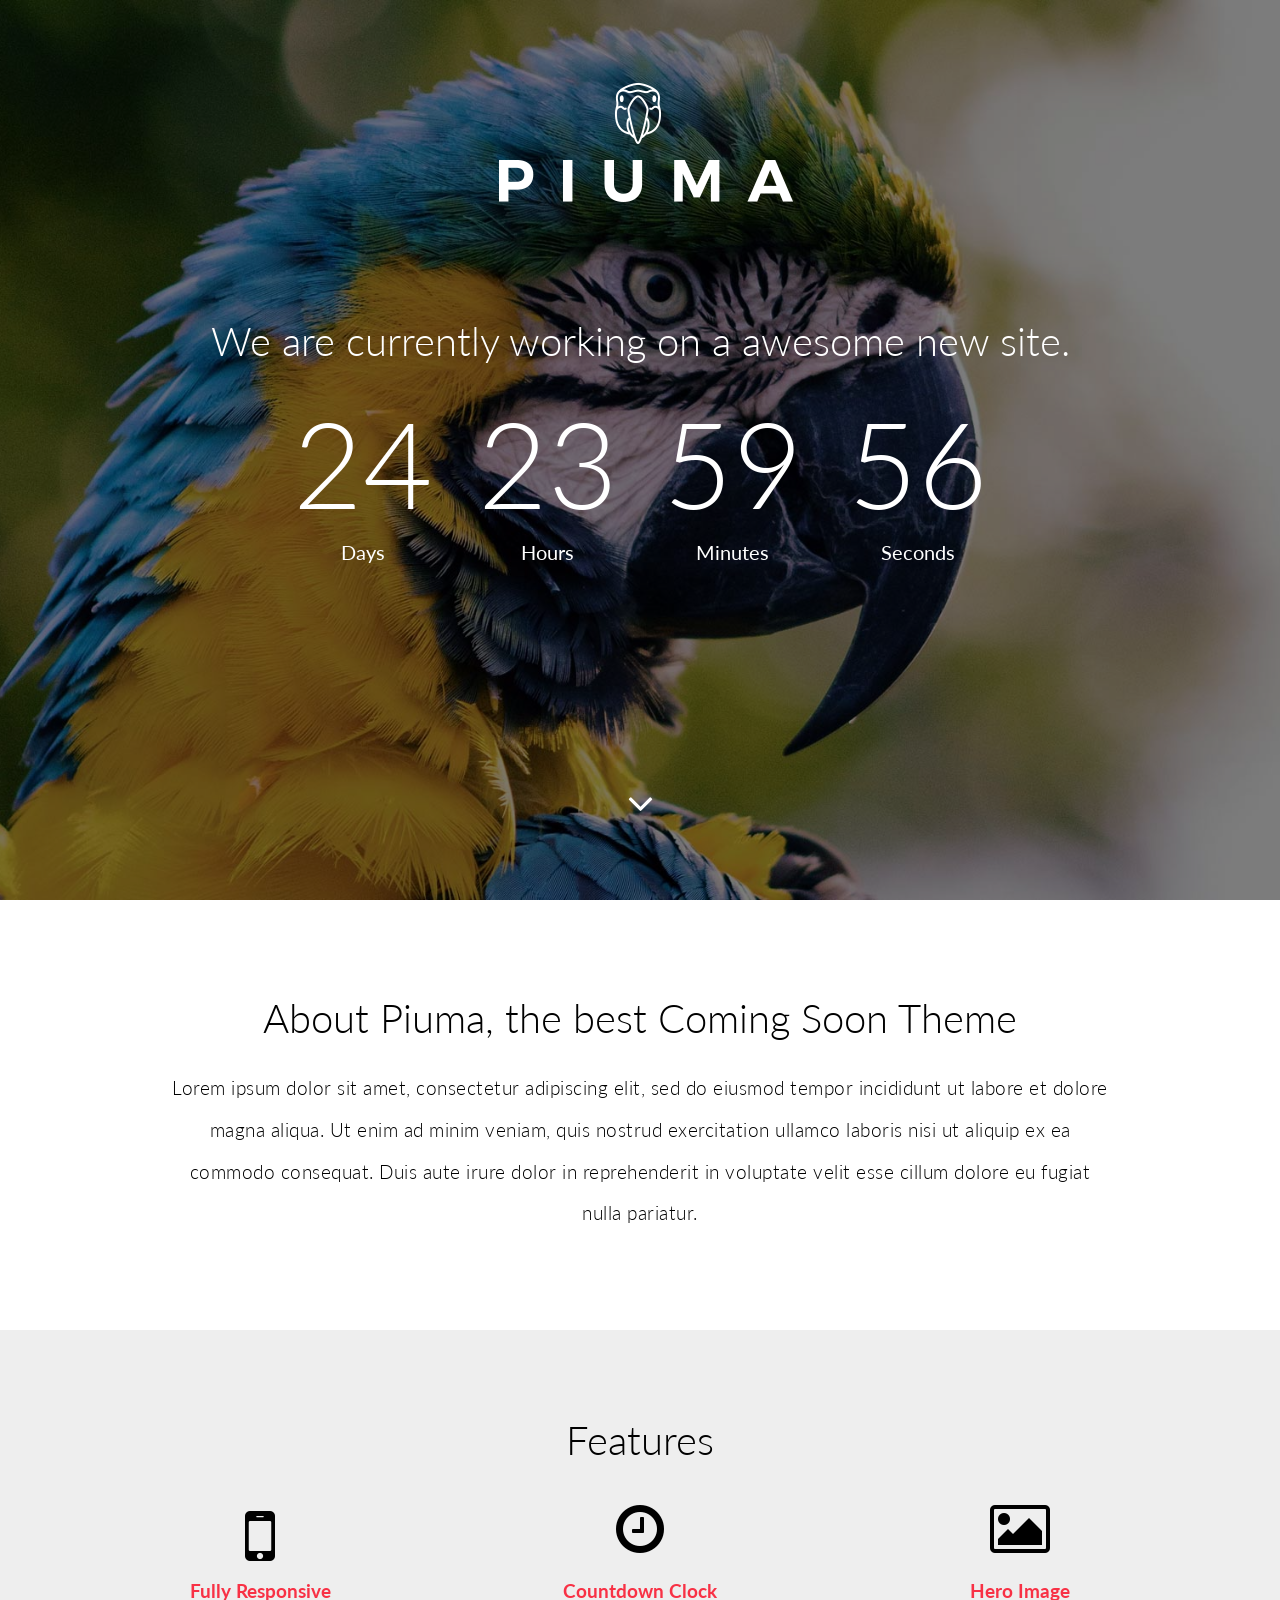
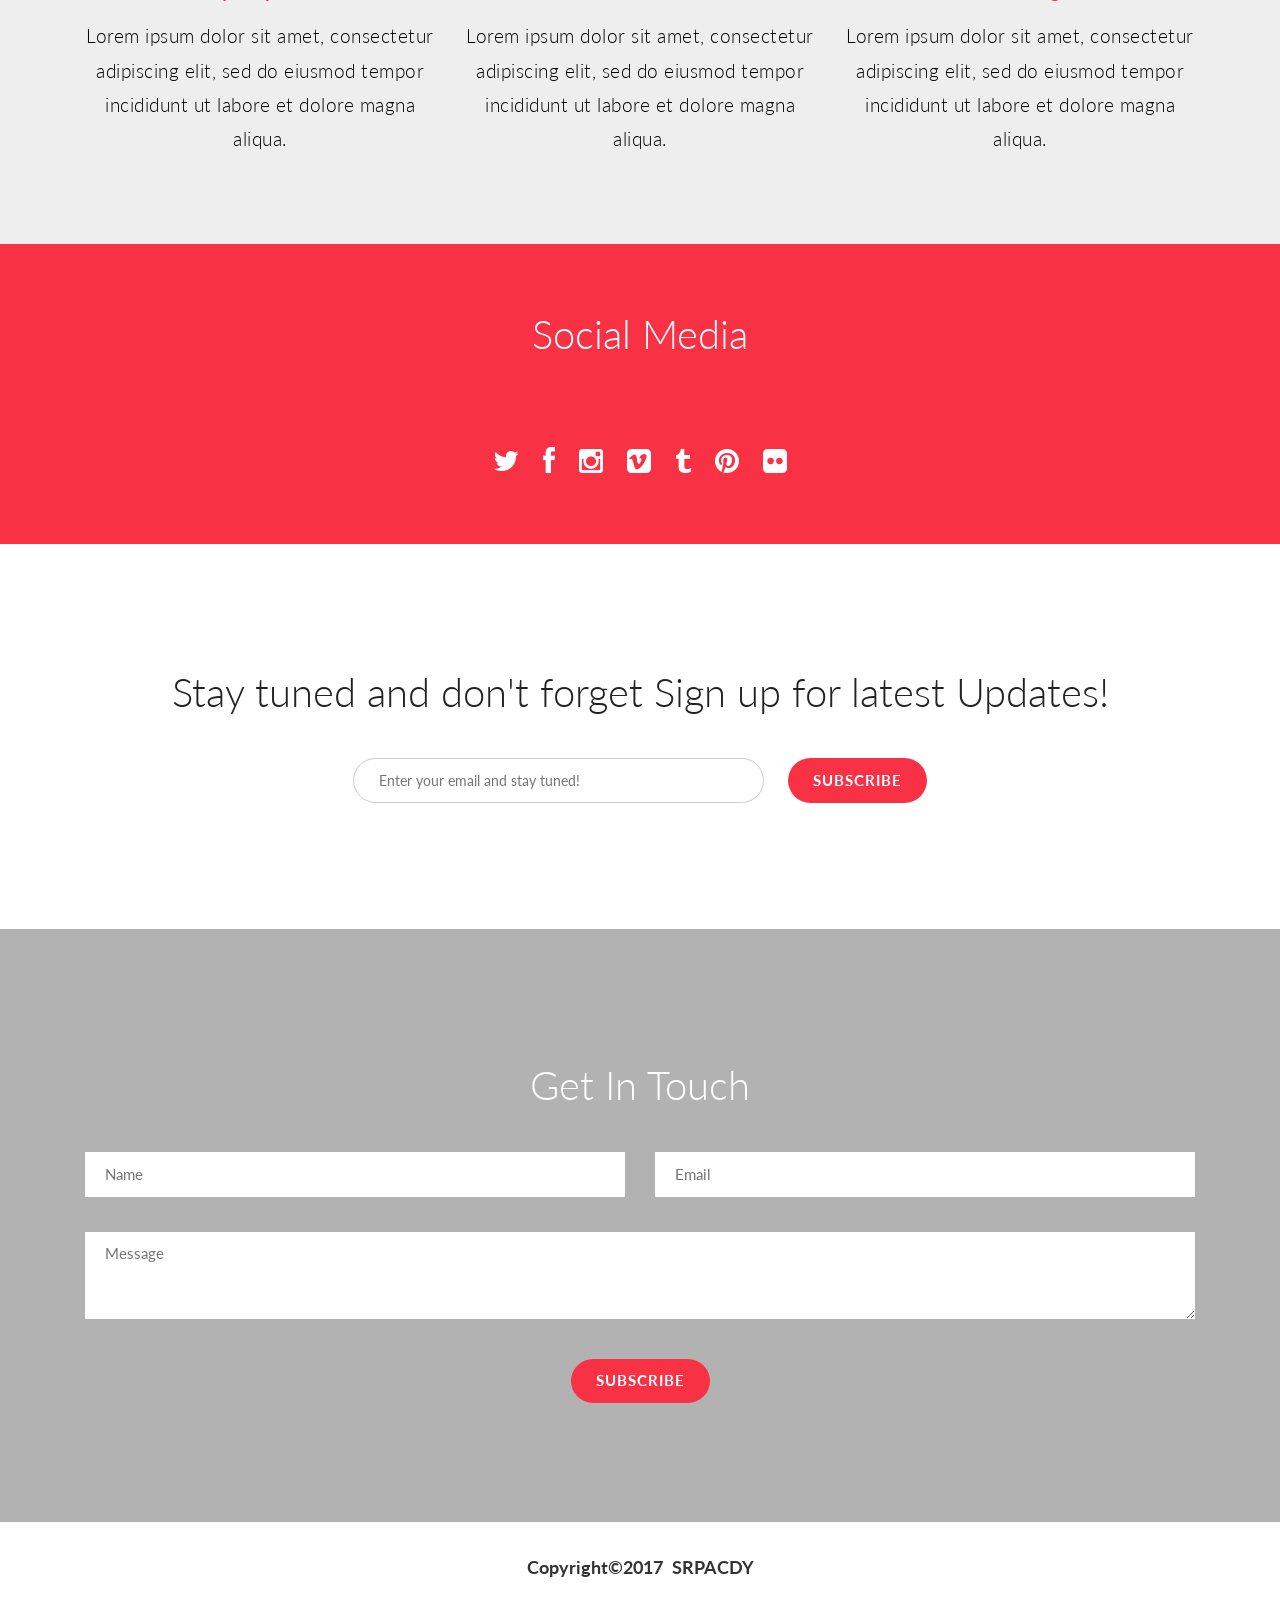
==== index.html @ 90a23d62 "piuma 2.2" ====
<!DOCTYPE html>
<html lang="en">
<head>
	<meta charset="utf-8">
	<title>Piuma - A Multipurpose Countdown HTML Template</title>
    <meta name="viewport" content="width=device-width, initial-scale=1.0">
	<meta name="keywords" content="some keywords that best describe your business">
	<meta name="description" content="a short description of your company">
	<meta name="author" content="SRPACDY">

	<!-- Mobile Specific Metas
	================================================== -->
	<meta name="viewport" content="width=device-width, initial-scale=1, maximum-scale=1">
	<link href="http://fonts.googleapis.com/css?family=Lato:300,400,700" rel="stylesheet" type="text/css" />
	<!-- CSS
	================================================== -->
	<link rel="stylesheet" href="css/bootstrap.css" type="text/css" media="screen">
	<link rel="stylesheet" href="css/bootstrap-theme.css" type="text/css" media="screen">
	<link rel="stylesheet" href="css/layout.css" type="text/css" media="screen">
	<link rel="stylesheet" href="css/background.css" type="text/css" media="screen">
	<link rel="stylesheet" href="css/font-awesome.min.css" type="text/css" media="screen">
	
	<!-- Favicons
	================================================== -->
	<link rel="shortcut icon" href="images/favicon.ico">

	<link rel="apple-touch-icon" sizes="57x57" href="images/icons/apple-icon-57x57.png">
	<link rel="apple-touch-icon" sizes="60x60" href="images/icons/apple-icon-60x60.png">
	<link rel="apple-touch-icon" sizes="72x72" href="images/icons/apple-icon-72x72.png">
	<link rel="apple-touch-icon" sizes="76x76" href="images/icons/apple-icon-76x76.png">
	<link rel="apple-touch-icon" sizes="114x114" href="images/icons/apple-icon-114x114.png">
	<link rel="apple-touch-icon" sizes="120x120" href="images/icons/apple-icon-120x120.png">
	<link rel="apple-touch-icon" sizes="144x144" href="images/icons/apple-icon-144x144.png">
	<link rel="apple-touch-icon" sizes="152x152" href="images/icons/apple-icon-152x152.png">
	<link rel="apple-touch-icon" sizes="180x180" href="images/icons/apple-icon-180x180.png">
	<link rel="icon" type="image/png" sizes="192x192"  href="images/icons/android-icon-192x192.png">
	<link rel="icon" type="image/png" sizes="32x32" href="images/icons/favicon-32x32.png">
	<link rel="icon" type="image/png" sizes="96x96" href="images/icons/favicon-96x96.png">
	<link rel="icon" type="image/png" sizes="16x16" href="images/icons/favicon-16x16.png">
	<link rel="manifest" href="manifest.json">
	<meta name="msapplication-TileColor" content="#ffffff">
	<meta name="msapplication-TileImage" content="images/icons/ms-icon-144x144.png">
	<meta name="theme-color" content="#ffffff">

</head>
<body>

	<!-- Primary Page Layout
	================================================== -->

<div class="header bg">
	<div class="container">
		<div class="row">
			<header class="col-xs-12 text-center">
				<div class="logo">
					<a href="#"><img src="images/logo.png"></a>
					<h1>We are currently working on a awesome new site.</h1>
					<ul class="time">
						<li>
							<span class="days" id="days"></span><br />
							Days
						</li>
						<li>
							<span class="hours"></span><br />
							Hours
						</li>
						<li>
							<span class="minutes"></span><br />
							Minutes
						</li>
						<li>
							<span class="seconds"></span><br />
							Seconds
						</li>
					</ul>
				</div>
			</header>
		</div>
		<div class="row">
			<div class="col-xs-12 text-center">
				<div class="down">
					<a href="#about" class="smooth"><i class="fa fa-angle-down fa-3x"></i></a>
				</div>
			</div>
		</div>
	</div>
</div>
<div class="about" id="about">
	<div class="container">
		<div class="row">
			<div class="col-xs-10 text-center">
				<div class="about-content">
					<h2>About Piuma, the best Coming Soon Theme</h2>
					<p>Lorem ipsum dolor sit amet, consectetur adipiscing elit, sed do eiusmod tempor incididunt ut labore et dolore magna aliqua. Ut enim ad minim veniam, quis nostrud exercitation ullamco laboris nisi ut aliquip ex ea commodo consequat. Duis aute irure dolor in reprehenderit in voluptate velit esse cillum dolore eu fugiat nulla pariatur.</p>
				</div>				
			</div>
		</div>
	</div>
</div>
<div class="features">
	<div class="container">
		<div class="row">
			<div class="col-xs-12 text-center">
				<div class="features-content">
					<header>
						<h2>Features</h2>
					</header>
					<div class="grid clearfix">
						<div class="col-sm-4 text-center">
							<i class="fa fa-mobile fa-5x"></i>
							<b>Fully Responsive</b>
							<p>Lorem ipsum dolor sit amet, consectetur adipiscing elit, sed do eiusmod tempor incididunt ut labore et dolore magna aliqua.</p>
						</div>
						<div class="col-sm-4 text-center">
							<i class="fa fa-clock-o fa-4x"></i>
							<b>Countdown Clock</b>
							<p>Lorem ipsum dolor sit amet, consectetur adipiscing elit, sed do eiusmod tempor incididunt ut labore et dolore magna aliqua.</p>
						</div>
						<div class="col-sm-4 text-center">
							<i class="fa fa-picture-o fa-4x"></i>
							<b>Hero Image</b>
							<p>Lorem ipsum dolor sit amet, consectetur adipiscing elit, sed do eiusmod tempor incididunt ut labore et dolore magna aliqua.</p>
						</div>
					</div>
				</div>				
			</div>
		</div>
	</div>
</div>
<div class="social">
	<div class="container">
		<div class="row">
			<div class="col-xs-12 text-center">
				<div class="social-content">
					<h2>Social Media</h2>
					<div class="socmed">
						<a href="https://creativemarket.com/SRPACDY" target="_blank"><i class="fa fa-twitter fa-2x"></i></a>
						<a href="https://creativemarket.com/SRPACDY" target="_blank"><i class="fa fa-facebook fa-2x"></i></a>
						<a href="https://creativemarket.com/SRPACDY" target="_blank"><i class="fa fa-instagram fa-2x"></i></a>
						<a href="https://creativemarket.com/SRPACDY" target="_blank"><i class="fa fa-vimeo-square fa-2x"></i></a>
						<a href="https://creativemarket.com/SRPACDY" target="_blank"><i class="fa fa-tumblr fa-2x"></i></a>
						<a href="https://creativemarket.com/SRPACDY" target="_blank"><i class="fa fa-pinterest fa-2x"></i></a>	
						<a href="https://creativemarket.com/SRPACDY" target="_blank"><i class="fa fa-flickr fa-2x"></i></a>
					</div>					
				</div>				
			</div>
		</div>
	</div>
</div>
<div class="subscribe" id="subscribe">
	<div class="container">
		<div class="row">
			<div class="col-xs-12 text-center">
				<div class="subscribe-form">
					<h3>Stay tuned and don't forget Sign up for latest Updates!</h3>
					<form action="contact.php" method="post">
						<input type="text" id="inform_email" placeholder="Enter your email and stay tuned!" onFocus="if(!this._haschanged){this.value=''};this._haschanged=true;" />
						<input type="submit" value="Subscribe" id="in_submit" />
					</form>
				</div>
			</div>
		</div>
	</div>
</div>
<div class="contact bg">
	<div class="container">	
		<div class="row">
			<div class="col-md-12 text-center">
				<h1>Get In Touch</h1>
			</div>			
			<div class="col-md-12">
				<form action="contact.php" method="post" id="contact_form" class="contact_form">
					<fieldset>
						<div class="col-sm-6"><input type="text" id="name" placeholder="Name" onFocus="if(!this._haschanged){this.value=''};this._haschanged=true;" /></div>
						<div class="col-sm-6"><input type="text" id="email" placeholder="Email" onFocus="if(!this._haschanged){this.value=''};this._haschanged=true;" /></div>
						<div class="col-xs-12"><textarea id="msg" cols="20" rows="3" placeholder="Message" onFocus="if(!this._haschanged){this.value=''};this._haschanged=true;"></textarea></div>
						<div class="col-xs-12 text-center">
						<input type="submit" value="Subscribe" id="contact_submit" />
						</div>
					</fieldset>
				</form>
			</div>
		</div>
	</div>
</div>
<div class="footer">
	<div class="container">
		<div class="row">
			<div class="col-md-12 text-center">				
				<div class="copy">Copyright&copy;2017 <a href="https://creativemarket.com/SRPACDY" target="_blank">SRPACDY</a></div>
			</div>			
		</div>
	</div>
</div>



	<!-- JS
	================================================== -->
	
	<script type="text/javascript" src="js/jquery-1.11.0.min.js"></script>
	<script type="text/javascript" src="js/scroll.js" charset="utf-8"></script>
	<script type="text/javascript" src="js/jquery.countdown.js" charset="utf-8"></script>
	<script type="text/javascript" src="js/countdown.js" charset="utf-8"></script>
	<script type="text/javascript" src="js/supersized.3.2.7.js" charset="utf-8"></script>
	<script type="text/javascript" src="js/images.js" charset="utf-8"></script>
	<script type="text/javascript" src="js/form.js" charset="utf-8"></script>

	<!-- End Document
	================================================== -->

	<script src="js/app.js"></script>

</body>
</html>
---- css/layout.css ----
/*!
 * Bootstrap v3.3.1 (http://getbootstrap.com)
 * Copyright 2011-2014 Twitter, Inc.
 * Licensed under MIT (https://github.com/twbs/bootstrap/blob/master/LICENSE)
 *
* Theme Name: SRPACDY
 */

@import url(http://fonts.googleapis.com/css?family=Lato:300,400,700);

body {
	color: #fff;
	font-family: 'Lato', sans-serif;
	font-weight: 300;
	width: 100%;
	height: 100%;
	margin: 0;
}
h1, h2, h3, h4, h5, h6 {
	font-family: 'Lato', sans-serif;
	font-weight: 300;
	font-size: 40px;
}

.bg {
	background: none repeat scroll 0 0 rgba(0, 0, 0, 0.30);
}

/* HEADER */

.header {
	color: #fff;
	margin: 0;
	position: relative;
	width: 100%;	
    padding: 5% 0 10%;
}
.header:after{
	content: "";
	width: 100%;
	height: 100%;
	position: absolute;
	top: 0;
	left: 0;
	z-index: -1;
	background-color: rgba(0,0,0,.3);
}
.header .col-xs-12{
	position: static;
}

.logo {
	text-align: center;
	width: 100%;
}
.logo a {
	display: inline-block;	
}
.logo p {
	font-size: 120px;
	margin: 20px 0;
	line-height: 120px;
}
.time {
	color: #fff;
	display: block;
	font-size: 20px;
	line-height: 18px;
	margin: 0;
	position: relative;
}
.time span {
	display: inline-block;
	font-size: 120px;
	font-weight: 300;
	line-height: 120px;
	margin: 0 0 20px;
}
ul.time {
    list-style: none outside none;
    margin: 40px 0;
}
ul.time li {
    display: inline-block;
    margin: 0 20px;
    position: relative;
    font-weight: 400;
}
.down {
	position: absolute;
	bottom: 4.5%;
	left: 0;
	z-index: 2;
	text-align: center;
	width: 100%;
}
.down a i {
	color: #fff;
	height: 50px;
	-o-transition:all .3s;
	-moz-transition:all .3s;
	-webkit-transition:all .3s;
	-ms-transition:all .3s;
}
.down a:hover i{
	height: 60px;
	margin-top: -10px;
	-o-transition:all .3s;
	-moz-transition:all .3s;
	-webkit-transition:all .3s;
	-ms-transition:all .3s;
}
.down a:focus {
	outline: none;
}

/* END HEADER */

/* ABOUT */

.about{
	background: #fff;
}
.about h2{
	color: #000;
}
.about p{
	font-size: 19px;
	color: #000;
	line-height: 1.7;
	margin-top: 27px;
	letter-spacing: .5px;
}
.about .col-xs-10{
	float: none;
	margin: 0 auto;
}
.about-content{
	margin: 30px 0;
}

/* END ABOUT */

/* FEATURES */

.features{
	background: #eee;
}
.features h2{
	color: #000;
}
.features-content{
	margin: 30px 0 0;
}
.grid{
	margin-top: 40px;
}
.grid p{
	font-size: 19px;
	color: #000;
	line-height: 1.8;
	margin-top: 15px;
	margin-bottom: 30px;
	letter-spacing: .5px;
}
.grid i{
	color: #000;
}
.grid b{
	display: block;
	color: #f83145;
	font-size: 19px;
	font-weight: 700;
}

/* END FEATURES */

/* SOCIAL MEDIA */

.social{
	background: #f83145;
}
.social-content{
	margin: 30px 0;
}
.socmed {
	margin-top: 82px;
	display: inline-block;
}
.socmed i{
	margin: 0 10px;
}
.socmed a{
	color: #fff;
	text-decoration: none;
	-o-transition:all .3s;
	-moz-transition:all .3s;
	-webkit-transition:all .3s;
	-ms-transition:all .3s;
}
.socmed a:hover{
	color:#bf0013;
}

/* END SOCIAL MEDIA */

/* SUBSCRIBE */

.subscribe {
	background: #fff;
	color: #222;
}
.subscribe h1{
	color: #000;
}
.subscribe-form {
	margin: 30px 0;
}
.subscribe-form i {
	margin: 0 0 20px 0;
}
.subscribe-form form {
	margin: 44px 0 0 0;
}
.subscribe input[type=text] { 
	display: block;
	background: #fff;
	border: 1px solid #cccccc;
	border-radius: 30px;
	color: #888;
	padding: 11.5px 25px;
	width: 80%;
	font-weight: 400;
	color: #999;
	margin: 0 auto 20px;
	}
.subscribe input[type=submit] {
	background: #f83145;
	border: 0;
	border-radius: 30px;
	color: #fff;
	cursor: pointer;
	margin-left: 20px; 
	padding: 11.5px 25px;
	position: relative; 
	font-size: 15px;
	font-weight: 700;
	text-transform: uppercase;
	letter-spacing: 1px;
	}
	
/* END SUBSCRIBE */

/* CONTACT */

.contact {
	color: #fff;
	display: block;	
	margin: 0;
	padding: 30px 0;
	position: relative;
	width: 100%;
}
.contact-details {
	font-size: 20px;
	margin: 30px 0;
}
.contact-details i {
	font-size: 18px;
	margin-right: 10px;
}
.contact-details a{
	color: #fff;
	-o-transition:all .3s;
	-moz-transition:all .3s;
	-webkit-transition:all .3s;
	-ms-transition:all .3s;
}
.contact-details a:hover{
	color: #3DBEED;
	text-decoration: none;
}
.contact_form {
	margin: 30px 0 0;
}
.contact_form label {
	float: left;
	font-weight: normal;
	height: 25px;
	margin: 5px 0;
	padding: 5px 0 0;
	width: 100px;
}
.contact_form input {
	background: #fff;
	border: none;
	font-size: 15px;
	color: #999;
	float: left;
	font-weight: normal;
	margin: 5px 0;
	padding: 11.5px 20px;
	width: 100%;
}
.contact_form textarea {
	background: #fff;
	border: none;
	font-weight: 400;
	font-size: 15px;
	color: #999;
	margin: 5px 0 15px;
	padding: 11.5px 20px;
	width: 100%;
}
.contact_form input[type="submit"] {
	float: none;
	background: #f83145;
	border: 0;
	border-radius: 30px;
	color: #fff;
	cursor: pointer;
	padding: 11.5px 25px;
	position: relative; 
	font-size: 15px;
	font-weight: 700;
	text-transform: uppercase;
	letter-spacing: 1px;
	width: auto;	
}
.contact_form input[type="submit"] a:hover{
	background: #000;	
}

/* END CONTACT */

/* FOOTER */

.footer {
    background: #fff;
	display: block;
	margin: 0;
	padding: 15px 0;
	position: relative;
	width: 100%;
	word-spacing:5px;
}
.copy {
	width: 100%;
	position: relative;
	display: block;
	margin: 10px 0;
	line-height: 14pt;
	color: #333;
	font-weight: 700;
	font-size: 13px;
}
.copy a {
	color: #333;
	text-decoration: none;
	-o-transition:all .3s;
	-moz-transition:all .3s;
	-webkit-transition:all .3s;
	-ms-transition:all .3s;
}
.copy a:hover {
	color:#f83145;
}

/* END FOOTER */

/* #Media Queries
================================================== */
	
	/* Smaller than standard 960 (devices and browsers) */
	@media only screen and (min-width: 1200px) {
	}

	@media only screen and (min-width: 768px) {
		.header{
			height: 100vh;
			display: -webkit-box;
		    display: -ms-flexbox;
		    display: -moz-box;
		    display: -webkit-flex;
		    display: flex;
		    -webkit-flex-wrap: wrap;
		    -ms-flex-wrap: wrap;
		    flex-wrap: wrap;
		    -ms-flex-align: center;
			-webkit-align-items: center;
			-webkit-box-align: center;
			align-items: center;       
			-webkit-justify-content: center;
			justify-content: center;
			padding: 0;
		}
		.logo a {
			position: absolute;
			left: 50%;
			margin-left: -144.5px;
			z-index: 2;
			top: 8.5%;
		}
		.down{
			bottom: 7.5%;
		}
		.about-content{
			margin: 96px 0;
		}
		.about p{
			line-height: 2.2;
		}
		.features-content{
			margin: 88px 0;
		}
		.grid p{
			margin-bottom: 0;
		}
		.grid i{
			height: 75px;
		}
		.social-content{
			margin: 68px 0;
		}
		.subscribe input[type=text] { 
			width: 36%;
			margin: 0;
			display: inline;
		}
		.subscribe-form {
			margin: 126px 0;
		}
		.footer {
			padding: 26px 0;
		}
		.copy {
			font-size: 18px;
		}
		.contact{
			padding: 114px 0;
		}
		.contact_form textarea{
			margin: 30px 0;
		}
	}

	@media only screen and (min-width: 976px) and (max-width: 1199px) {
.time span {
	font-size: 100px;
	line-height: 100px;
}
.contact-details {
	margin: 30px 0 0;
}
	}
	/* Tablet Portrait size to standard 960 (devices and browsers) */
	@media only screen and (min-width: 768px) and (max-width: 976px) {
.time span {
	font-size: 100px;
	line-height: 100px;
}
.contact-details {
	margin: 30px 0 0;
}
	}

	/* All Mobile Sizes (devices and browser) */
	@media only screen and (max-width: 767px) {
	}

	/* Mobile Landscape Size to Tablet Portrait (devices and browsers) */
	@media only screen and (min-width: 480px) and (max-width: 767px) {
h1, .h1 { font-size: 30px;}
h2, .h2 { font-size: 26px;}
h3, .h3 { font-size: 20px;}
h4, .h4 { font-size: 16px;}
h5, .h5 { font-size: 12px;}
h6, .h6 { font-size: 10px;}
.header {
	padding: 2% 0 5%;
}
.logo {
	margin: 0 auto 5%;
}
.countdown {
	padding: 50px 0;
}
.time span {
	font-size: 75px;
	line-height: 75px;
}
ul.time li {
	margin: 0 15px;
}
.subscribe {
	margin: 0;
	padding: 50px 0;
}
.contact {
	padding: 30px 0;
}
.contact-details {
	margin: 30px 0 0;
}
.footer {
	padding: 15px 0;
}
.socmed {
	margin: 10px 0 20px;
}
.socmed i {
	font-size: 2em;
	margin: 0 10px;
}
	}

	/* Mobile Portrait Size to Mobile Landscape Size (devices and browsers) */
	@media only screen and (max-width: 480px) {
h1, .h1 { font-size: 30px;}
h2, .h2 { font-size: 26px;}
h3, .h3 { font-size: 20px;}
h4, .h4 { font-size: 16px;}
h5, .h5 { font-size: 12px;}
h6, .h6 { font-size: 10px;}
.logo a {
	margin: 0;
}
.logo p {
	font-size: 100px;
	line-height: 100px;
	margin: 10px 0;
}
.down {
	display: none;
}
.countdown {
	padding: 50px 0;
}
.time span {
	font-size: 68px;
	line-height: 68px;
}
ul.time li {
	margin: 0 15px 15px;
}
.subscribe {
	margin: 0;
	padding: 50px 0;
}
.contact {
	padding: 30px 0;
}
.contact-details {
	font-size: 18px;
	margin: 30px 0 0;
}
.contact-details i {
	font-size: 18px;
	margin-right: 5px;
}
.footer {
	padding: 15px 0;
}
.socmed {
	margin: 10px 0 20px;
}
.socmed i {
	font-size: 1.8em;
	margin: 0 5px;
}
	}

/* #Font-Face
================================================== */
/* 	This is the proper syntax for an @font-face file 
		Just create a "fonts" folder at the root, 
		copy your FontName into code below and remove
		comment brackets */
		
/*	@font-face {
	    font-family: 'FontName';
	    src: url('../fonts/FontName.eot');
	    src: url('../fonts/FontName.eot?iefix') format('eot'),
	         url('../fonts/FontName.woff') format('woff'),
	         url('../fonts/FontName.ttf') format('truetype'),
	         url('../fonts/FontName.svg#webfontZam02nTh') format('svg');
	    font-weight: normal;
	    font-style: normal; }
*/
---- css/background.css ----
/*!
 * Bootstrap v3.3.1 (http://getbootstrap.com)
 * Copyright 2011-2016 Twitter, Inc.
 * Licensed under MIT (https://github.com/twbs/bootstrap/blob/master/LICENSE)
 *
 * 
 *
 * Theme Name: SRPACDY
 */

.bgindex, .bgwithout {
	z-index: -999;
	}	
.bgindex {
    background: url(../../19.png) repeat; 	
    height: 100%;
    left: 0px;
    position: fixed;
    top: 0px;
    width: 100%;
	}
.logo-index {
	margin: 40px 0;
	position: relative;
	display: inherit;
}
.nav-content{
	left: 0px;
	opacity: 1;
	padding-top: 30px;
}
.nav-content a{
	background-clip: padding-box;
	border: 8px solid #fff;
	box-shadow: 1px 1px 3px rgba(0,0,0,0.1);
	color: rgba(255,255,255,0.1);
	display: block;
	font-family: Bebas Neue;
	font-size: 135px;
	line-height: 100px;
	letter-spacing: 30px;
	margin: 0 0 20px 0;
	outline: none;
	padding: 2%;
	text-align: center;
	text-decoration: none;
	text-shadow: 0px 0px 10px rgba(255,255,255,0.9);
	transition: all 0.3s ease-in-out;
	-webkit-background-size: 100%; -moz-background-size: 100%; -o-background-size: 100%; background-size: 100%; 
	-webkit-transition: all 0.3s ease-in-out;
	-moz-transition: all 0.3s ease-in-out;
	-o-transition: all 0.3s ease-in-out;
	-ms-transition: all 0.3s ease-in-out;
}
.nav-content a:hover{
	border: 8px solid #000;
	box-shadow: 1px 3px 7px rgba(0,0,0,0.25);
	color: rgba(255,255,255,0.9);
	text-shadow: 1px 1px 10px rgba(0,0,0,0.99);
}

/* Main Items */
.bg-left a{
	background: url(../images/background/05.jpg) no-repeat center center;
	background-size: 100%;
	margin: 0 0 30px;
}
.bg-right a{
	background: url(../images/background/02.jpg) no-repeat center center;
	background-size: 100%;
	margin: 0 0 30px;
}
	
/* ===================================

	Supersized - Fullscreen Slideshow jQuery Plugin
	Version : 3.2.7
	Site	: www.buildinternet.com/project/supersized
	
	Author	: Sam Dunn
	Company : One Mighty Roar (www.onemightyroar.com)
	License : MIT License / GPL License
	
*/

* { margin:0; padding:0; }

#supersized { display:block; position:fixed; left:0; top:0; overflow:hidden; z-index:-999; height:100%; width:100%;}
#supersized img { width:auto; height:auto; position:relative; display:none; outline:none; border:none; }
#supersized.speed img { -ms-interpolation-mode:nearest-neighbor; image-rendering: -moz-crisp-edges; }	/*Speed*/
#supersized.quality img { -ms-interpolation-mode:bicubic; image-rendering: optimizeQuality; }			/*Quality*/
#supersized li {display:block; list-style:none; z-index:-30; position:fixed; overflow:hidden; top:0; left:0; width:100%; height:100%; background:#111; }
#supersized li.activeslide { z-index:-10; }
#supersized li.prevslide { z-index:-20; }
#supersized li.activeslide { z-index:-10; }
#supersized li.prevslide img, #supersized li.activeslide img{ display:inline;}
/* =================================== */

/* ============ panel ================ */
#buy {
	top: 35px;
}
#buy img{
	padding: 8px 0 0 2px;
}
#switcher_btn {
	top: 75px;
}
#buy, #switcher_btn {
	background: #efefef;
	border: 1px solid #c9c9c9;
	border-radius: 0px 20px 20px 0px;
	box-shadow: inset 0 1px 0 #fff;
	cursor: pointer;
	display: block;
	height: 33px;
	left: 0px;
	position: fixed;
	width: 35px;
	z-index:10000;
	-webkit-box-shadow: inset 0 1px 0 #fff;
	-moz-box-shadow: inset 0 1px 0 #fff;
}
#switcher_btn img{
	padding: 3px 0 0 3px;
}
#buy a, #switcher_btn a{
	outline:none;
}
#styleSwitcher {
	background-color: #efefef ;
	border: 1px solid #c9c9c9;
	box-shadow: inset 0 1px 0 #fff;
	display: none;
	font-family: arial;
	font-size: 11px;
	left: 0px;
	padding: 10px;
	position: fixed;
	top: 75px;
	width: 210px;
	z-index:10000;
	-webkit-box-shadow: inset 0 1px 0 #fff;
	-moz-box-shadow: inset 0 1px 0 #fff;
	-moz-border-radius-topright:3px;
	-webkit-border-top-right-radius:3px;
	-moz-border-radius-bottomright:3px;
	-webkit-border-bottom-right-radius:3px;
}
#styleSwitcher h6{
	color: #000;
}
#styleSwitcher span {
	font-size: 13px;
	margin: 0 5px;
}
hr {
	display: block;
	height: 1px;
	border-top: 1px dashed #ccc;
	margin: 3px 0;
	padding: 0;
}
.bg-text {
	height: 30px;
}
.bg-color {
	height: 55px;
}
.pattern {
	border:1px solid #ccc;
	display: block;
	float:left;
	height: 25px;
	list-style:none;
	margin-right:2px;
	margin-left:2px;
	margin-bottom:5px;
	width: 40px;
}
.close_btn{
	cursor: pointer;
	display: block;
	position: absolute;
	right: -11px;
	top: -11px;
}
.fadeOption {
   opacity: 1;
   transition: opacity .25s ease-in-out;
   -moz-transition: opacity .25s ease-in-out;
   -webkit-transition: opacity .25s ease-in-out;
   -ms-transition: opacity .25s ease-in-out;
   }
.fadeOption:hover {
	opacity: 0.8;
}
.bg-pattern a, .bg-style a{
	color: #000;
	text-decoration: none;
}
.bgs{line-height: 30px;}
.bgs h6 {
	display: inline;
	margin-left: 5px;
}

.left{background: url(../images/background/05.jpg) no-repeat center center; background-size: 75px;}
.right{background: url(../images/background/02.jpg) no-repeat center center; background-size: 75px;}

.trs{height:30px; width:60px; float:left;}
.tr{background: url(../images/background/03.jpg) no-repeat center center; background-size: 75px;}

/*============== panel ===============*/
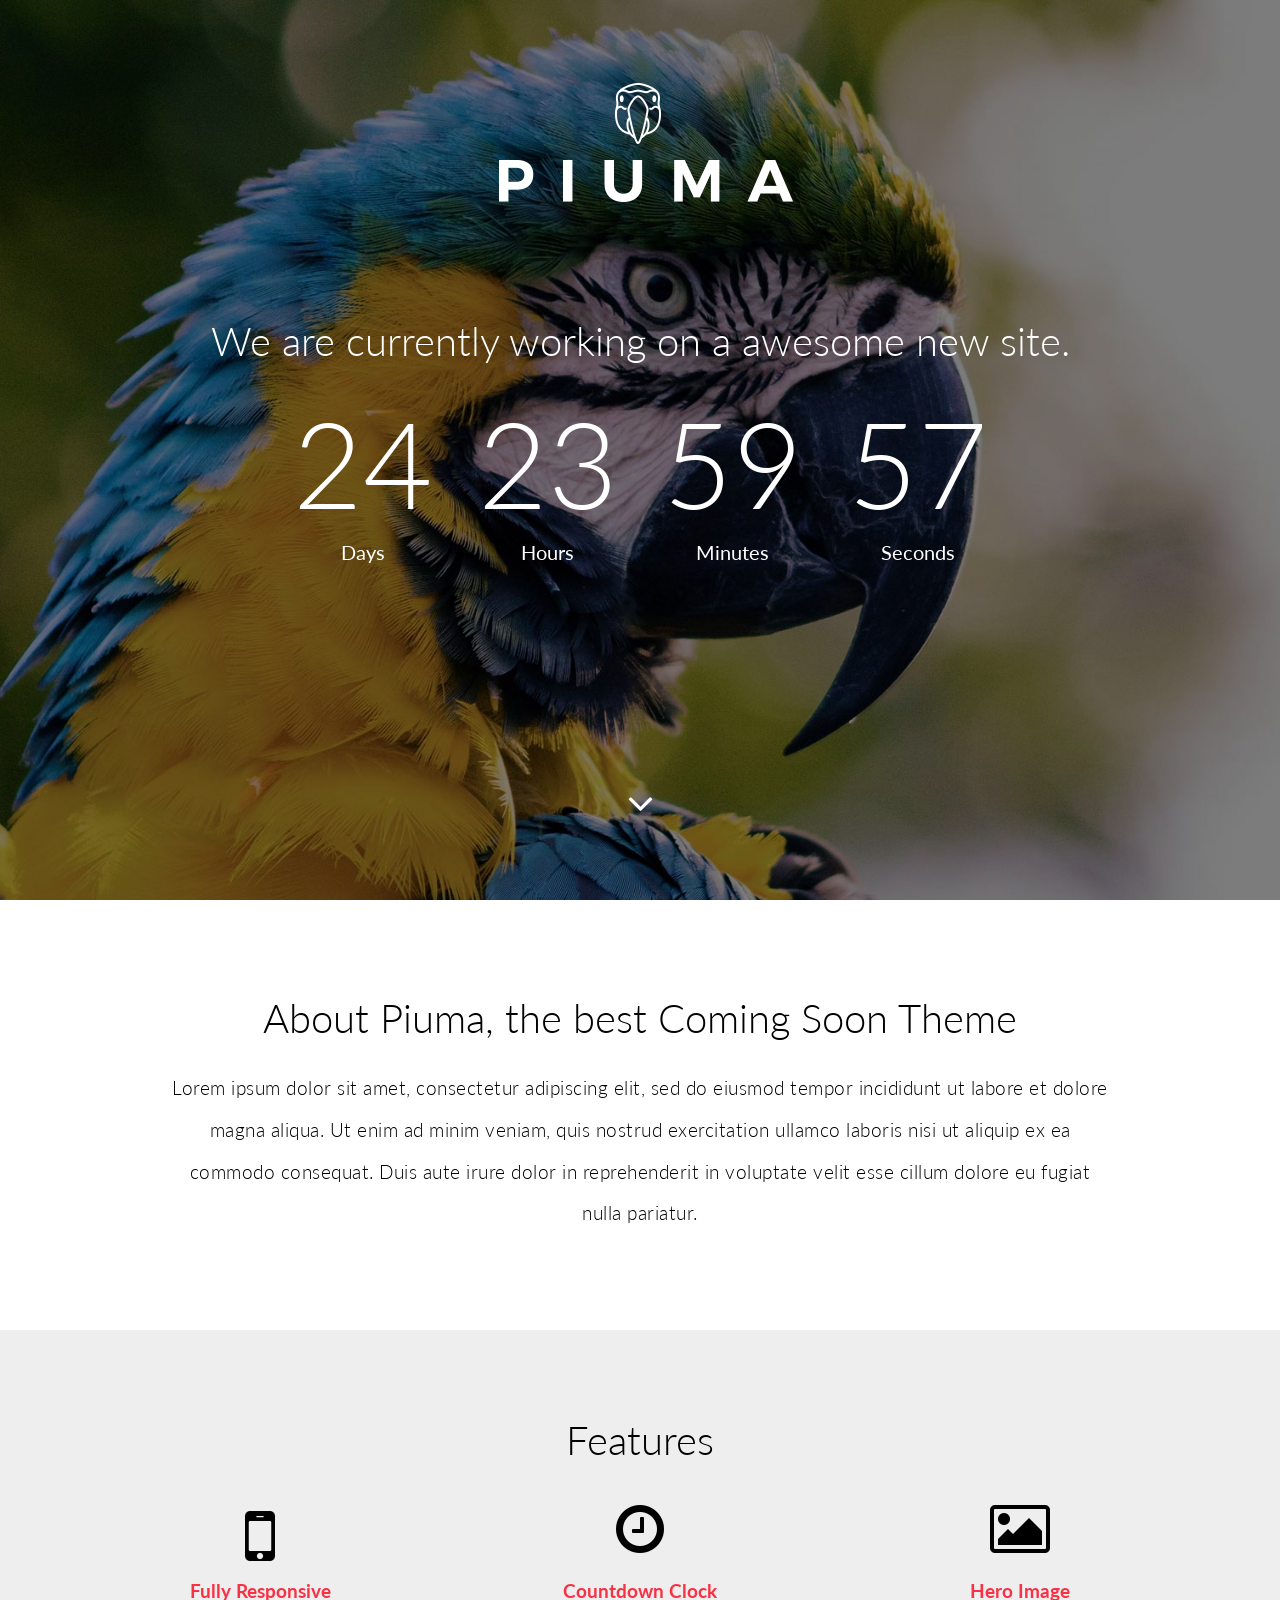
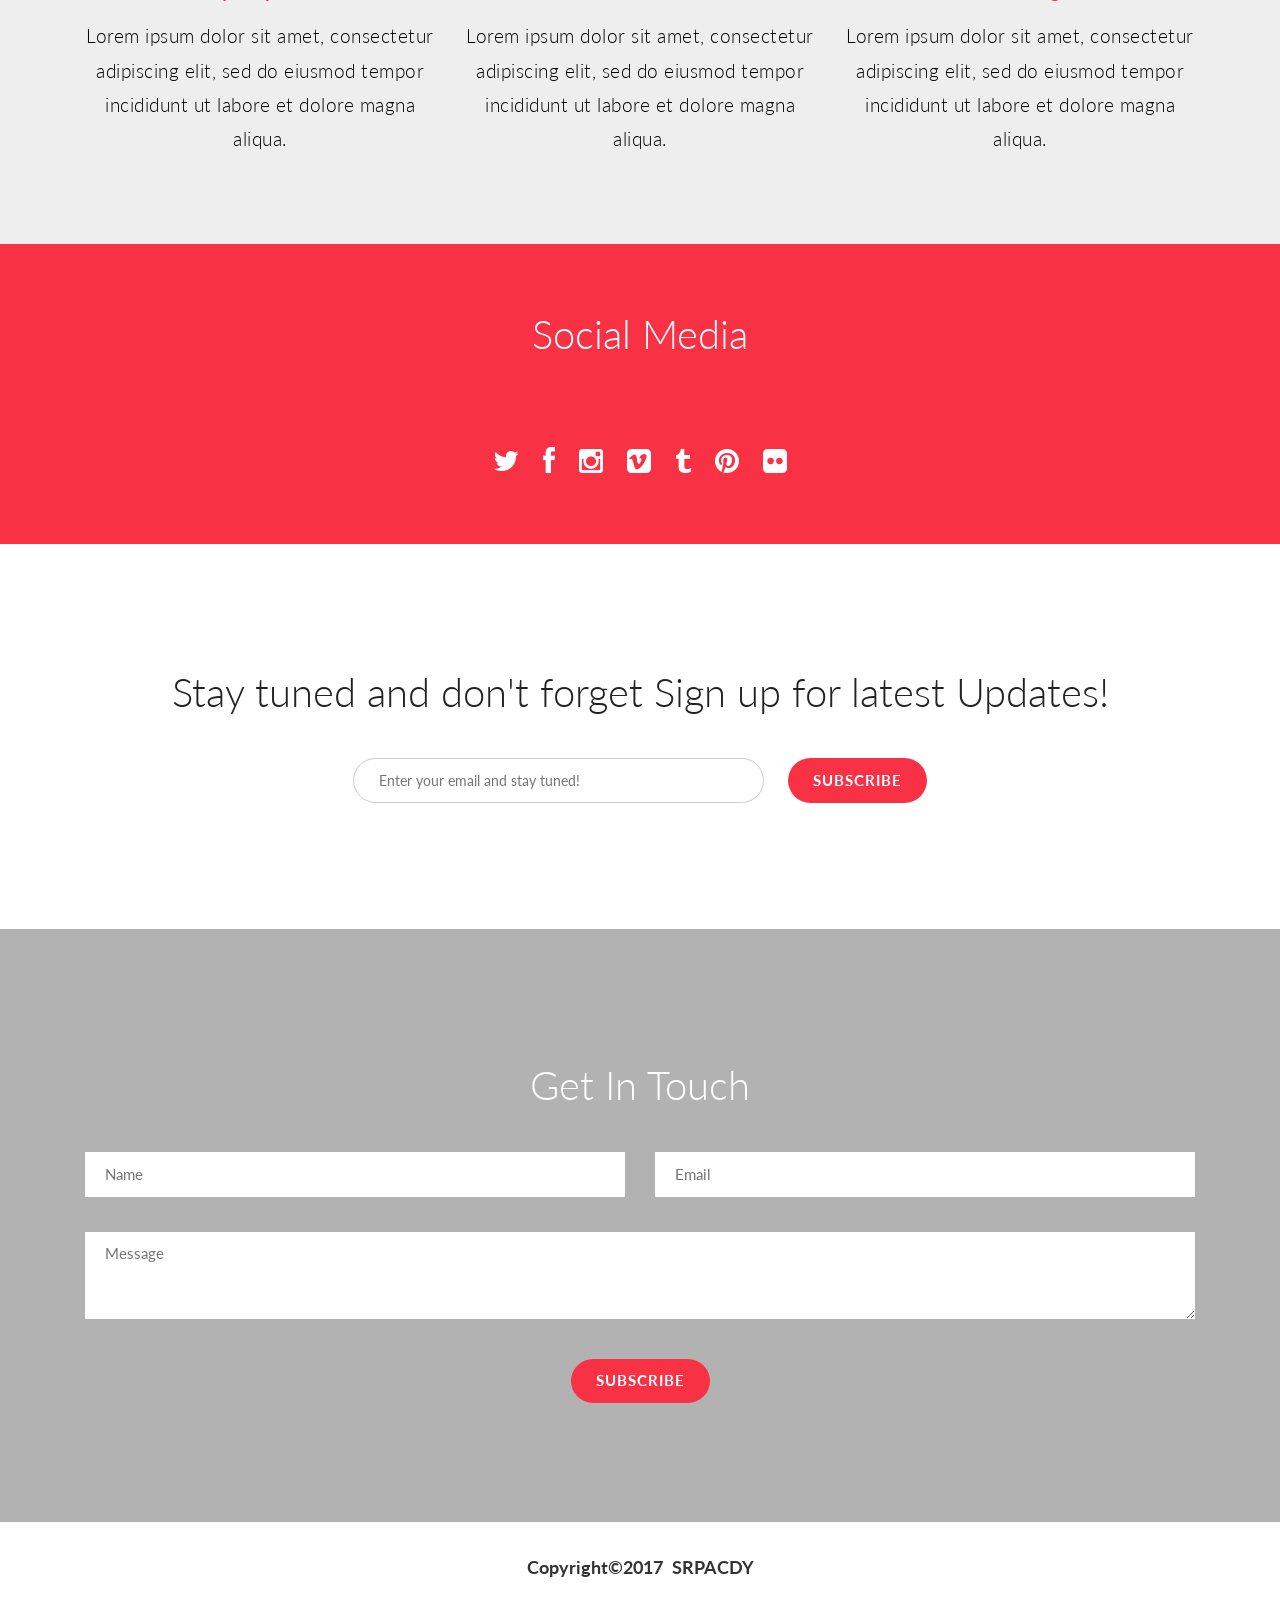
==== commit 24e4a9b0: "piuma 2.5" ====
--- a/index.html
+++ b/index.html
@@ -38,9 +38,9 @@
 	<link rel="icon" type="image/png" sizes="96x96" href="images/icons/favicon-96x96.png">
 	<link rel="icon" type="image/png" sizes="16x16" href="images/icons/favicon-16x16.png">
 	<link rel="manifest" href="manifest.json">
-	<meta name="msapplication-TileColor" content="#ffffff">
+	<meta name="msapplication-TileColor" content="#f83145">
 	<meta name="msapplication-TileImage" content="images/icons/ms-icon-144x144.png">
-	<meta name="theme-color" content="#ffffff">
+	<meta name="theme-color" content="#f83145">
 
 </head>
 <body>
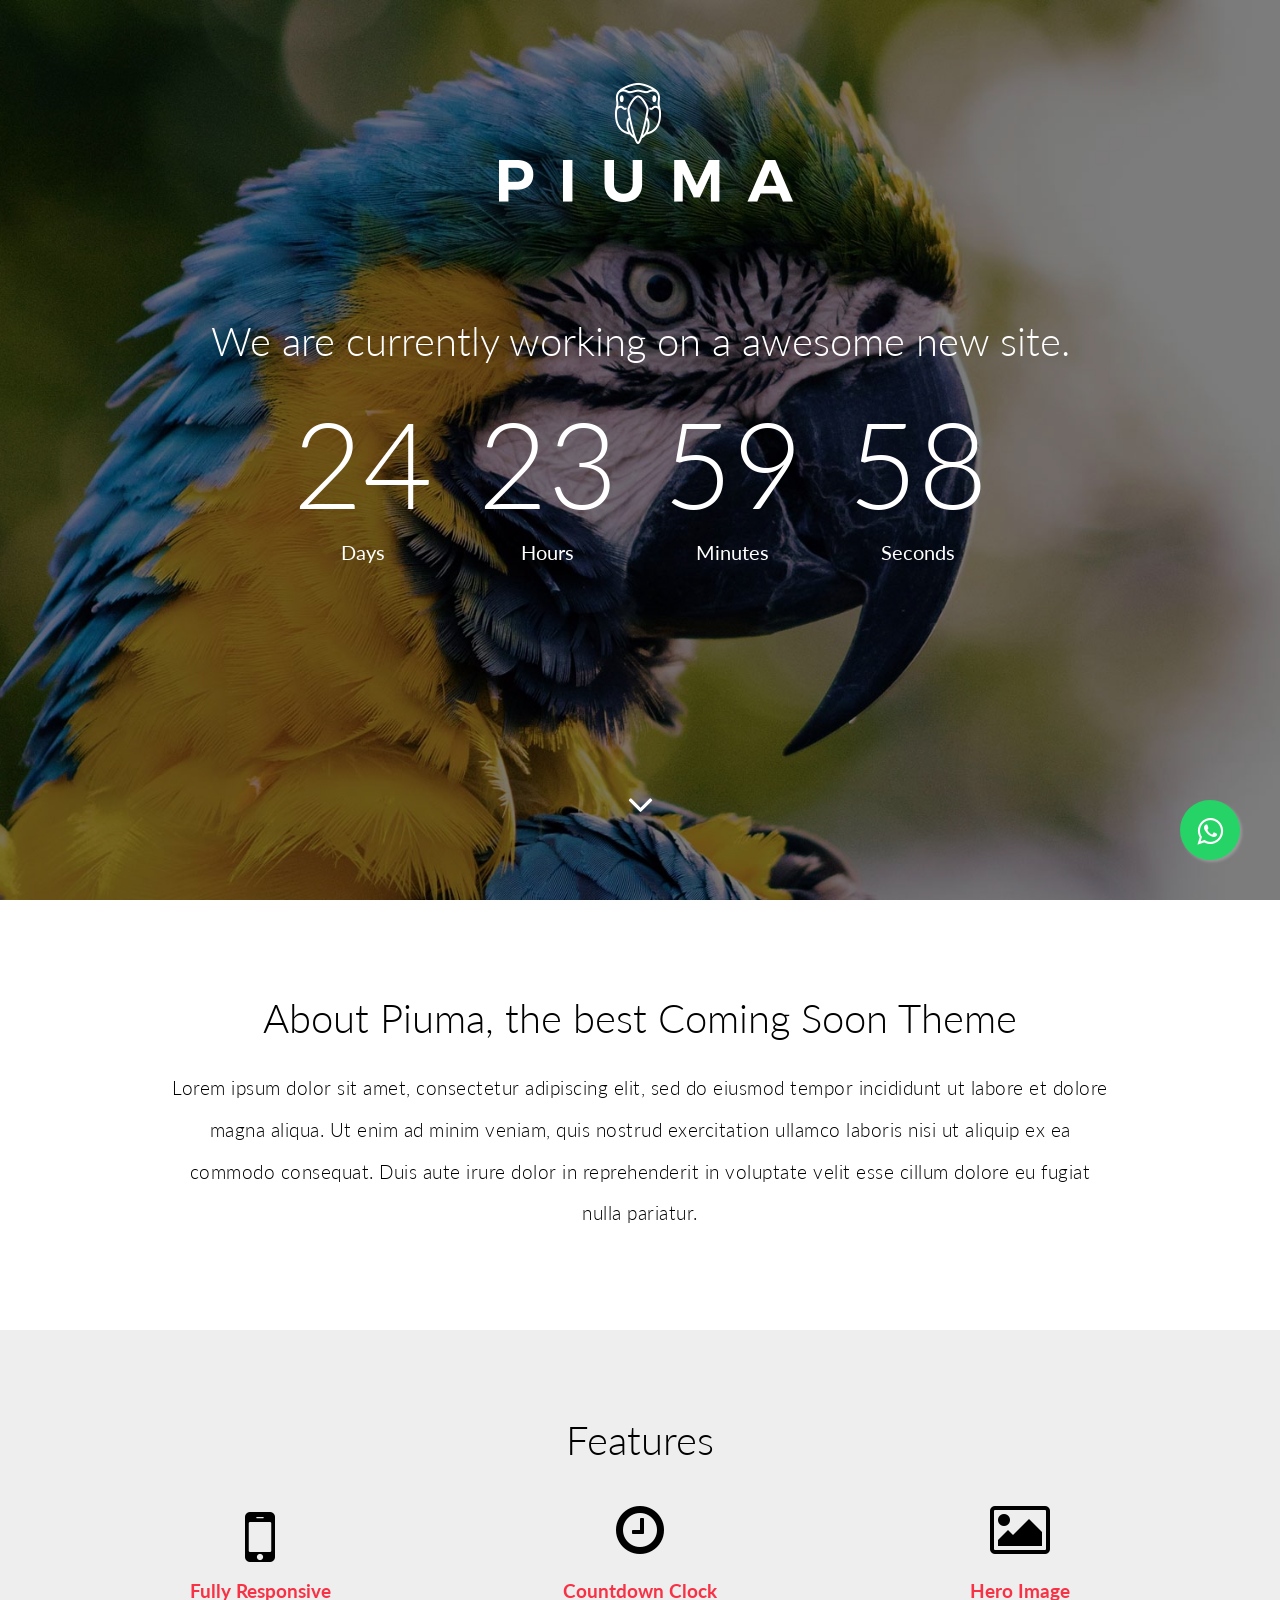
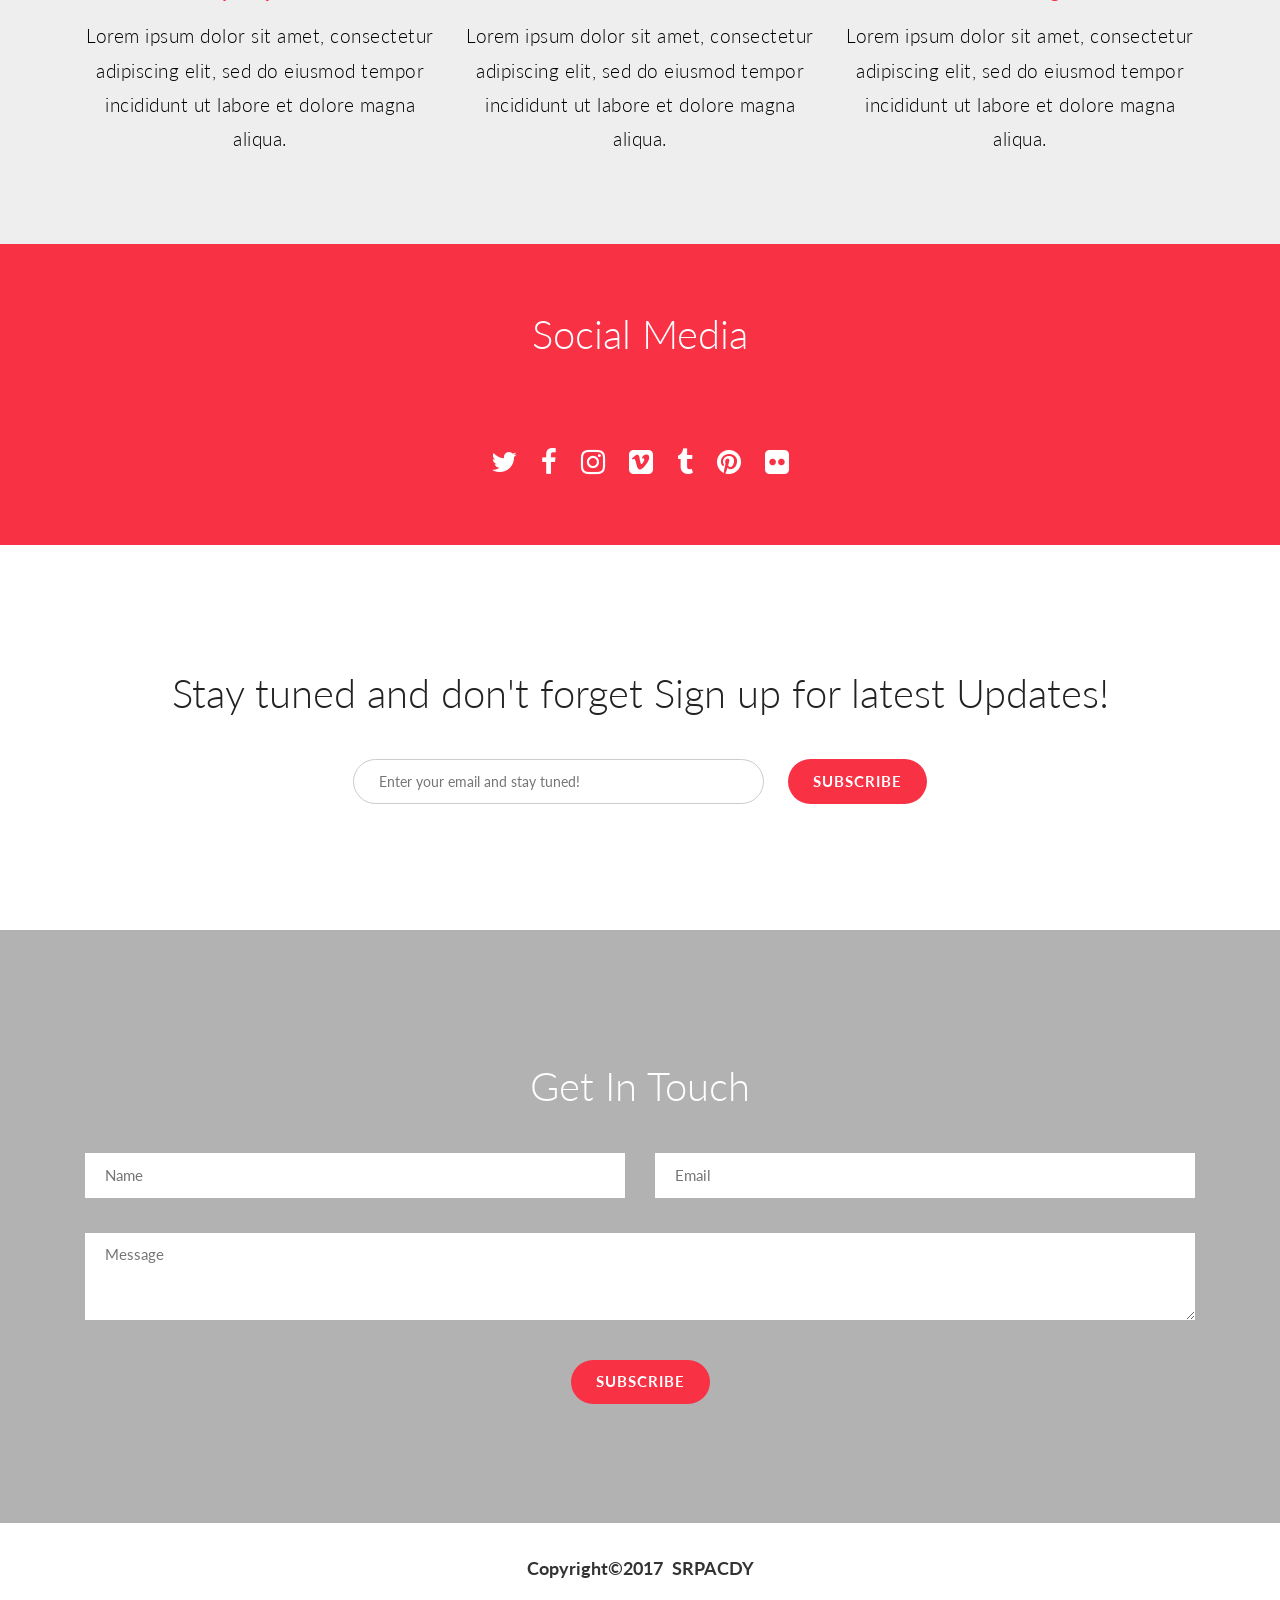
==== commit 75fe51bb: "whatsapp" ====
--- a/index.html
+++ b/index.html
@@ -19,6 +19,7 @@
 	<link rel="stylesheet" href="css/layout.css" type="text/css" media="screen">
 	<link rel="stylesheet" href="css/background.css" type="text/css" media="screen">
 	<link rel="stylesheet" href="css/font-awesome.min.css" type="text/css" media="screen">
+	<link rel="stylesheet" href="css/whatsapp.css" type="text/css" media="screen">
 	
 	<!-- Favicons
 	================================================== -->
@@ -38,7 +39,7 @@
 	<link rel="icon" type="image/png" sizes="96x96" href="images/icons/favicon-96x96.png">
 	<link rel="icon" type="image/png" sizes="16x16" href="images/icons/favicon-16x16.png">
 	<link rel="manifest" href="manifest.json">
-	<meta name="msapplication-TileColor" content="#f83145">
+	<meta name="msapplication-TileColor" content="#fff">
 	<meta name="msapplication-TileImage" content="images/icons/ms-icon-144x144.png">
 	<meta name="theme-color" content="#f83145">
 
@@ -192,6 +193,10 @@
 		</div>
 	</div>
 </div>
+<link rel="stylesheet" href="https://maxcdn.bootstrapcdn.com/font-awesome/4.5.0/css/font-awesome.min.css">
+<a href="https://api.whatsapp.com/send?phone=59177924850&text=Hola%20ese%20es%20un%20mensaje%20de%20prueba" class="float" target="_blank">
+	<i class="fa fa-whatsapp my-float"></i>
+</a>
 
 
 
--- a/css/whatsapp.css
+++ b/css/whatsapp.css
@@ -0,0 +1,23 @@
+.float{
+	position:fixed;
+	width:60px;
+	height:60px;
+	bottom:40px;
+	right:40px;
+	background-color:#25d366;
+	color:#FFF;
+	border-radius:50px;
+	text-align:center;
+  font-size:30px;
+	box-shadow: 2px 2px 3px #999;
+  z-index:100;
+}
+.float:hover {
+	text-decoration: none;
+	color: #25d366;
+  background-color:#fff;
+}
+
+.my-float{
+	margin-top:16px;
+}
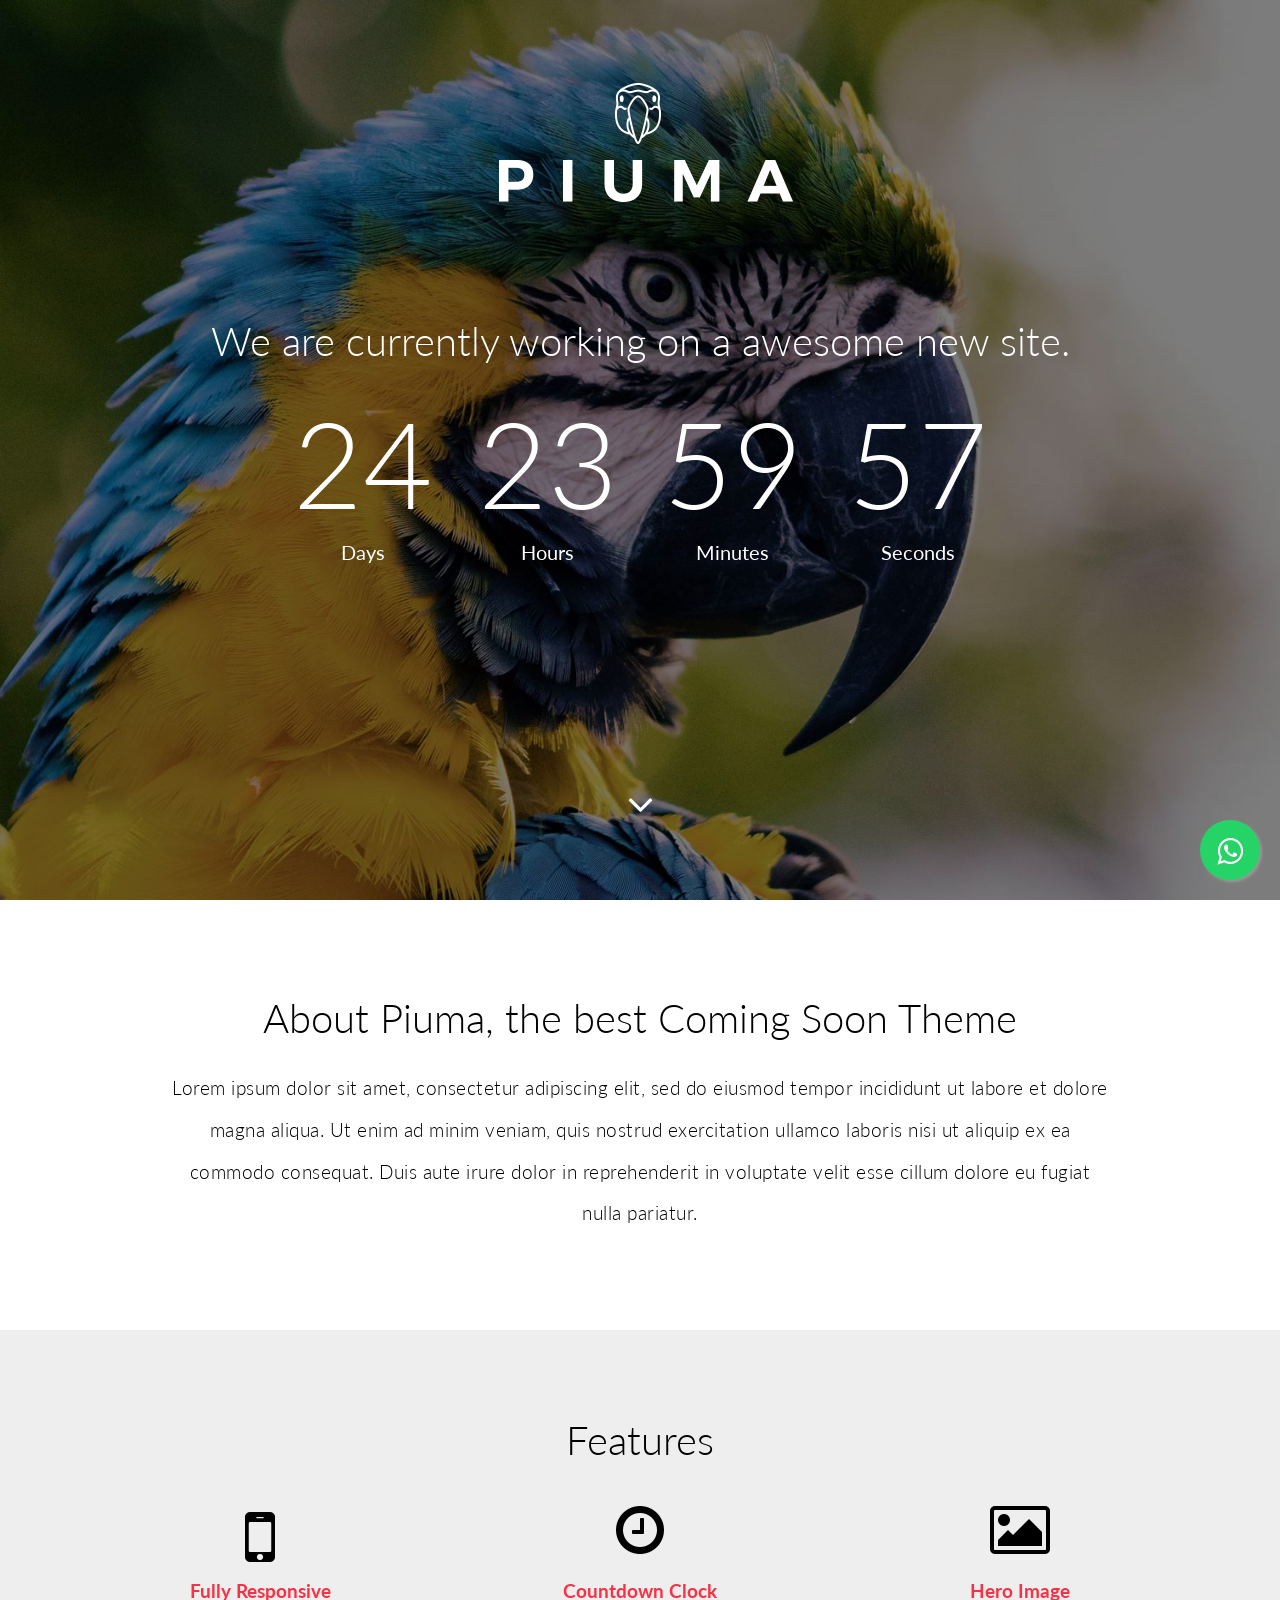
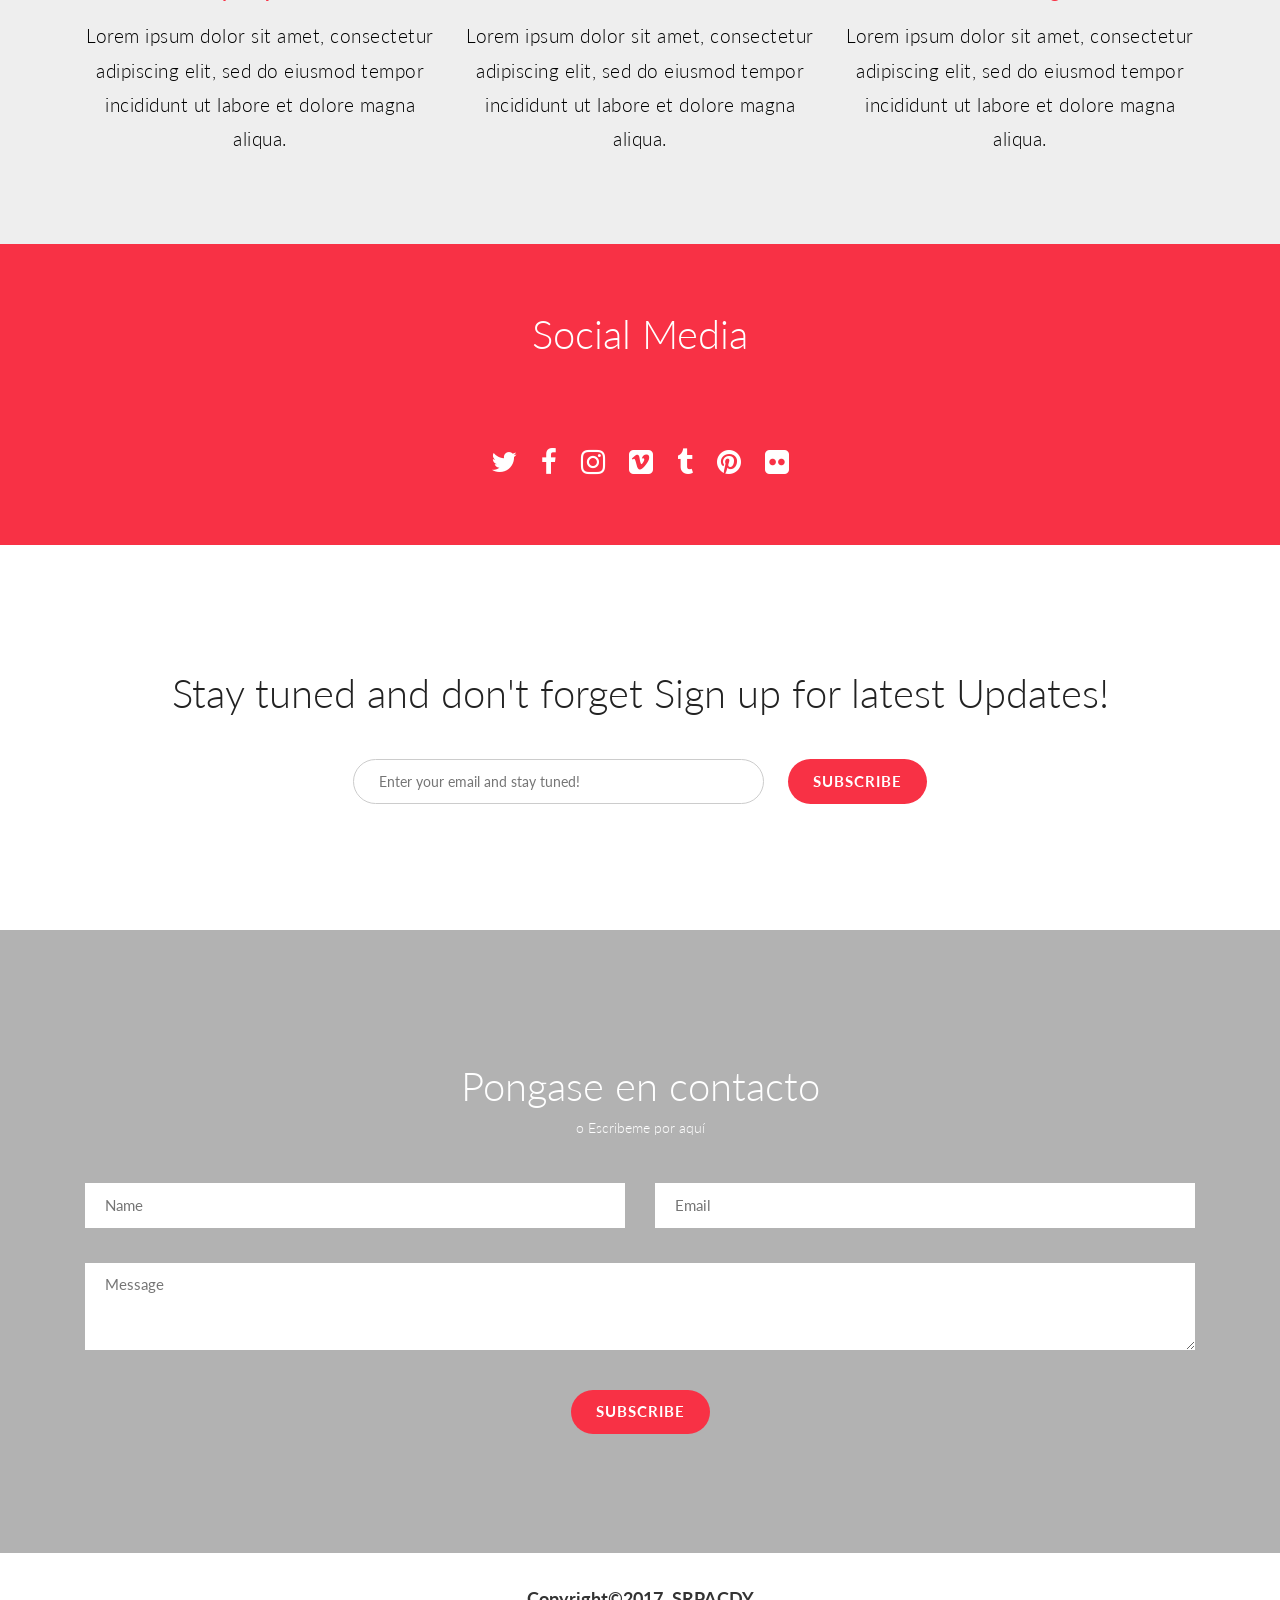
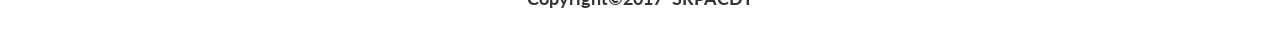
==== commit 30d1d39b: "email" ====
--- a/index.html
+++ b/index.html
@@ -167,7 +167,8 @@
 	<div class="container">	
 		<div class="row">
 			<div class="col-md-12 text-center">
-				<h1>Get In Touch</h1>
+				<h1>Pongase en contacto</h1>
+				<p>o <a class="text-white" href="mailto:jorgemiguel.jmcm@gmail.com?Subject=Mé%20interesa%20sus%20servicos">Escribeme por aquí</a></p>
 			</div>			
 			<div class="col-md-12">
 				<form action="contact.php" method="post" id="contact_form" class="contact_form">
--- a/css/whatsapp.css
+++ b/css/whatsapp.css
@@ -2,15 +2,15 @@
 	position:fixed;
 	width:60px;
 	height:60px;
-	bottom:40px;
-	right:40px;
+	bottom:20px;
+	right:20px;
 	background-color:#25d366;
 	color:#FFF;
 	border-radius:50px;
 	text-align:center;
-  font-size:30px;
+  	font-size:30px;
 	box-shadow: 2px 2px 3px #999;
-  z-index:100;
+  	z-index:100;
 }
 .float:hover {
 	text-decoration: none;
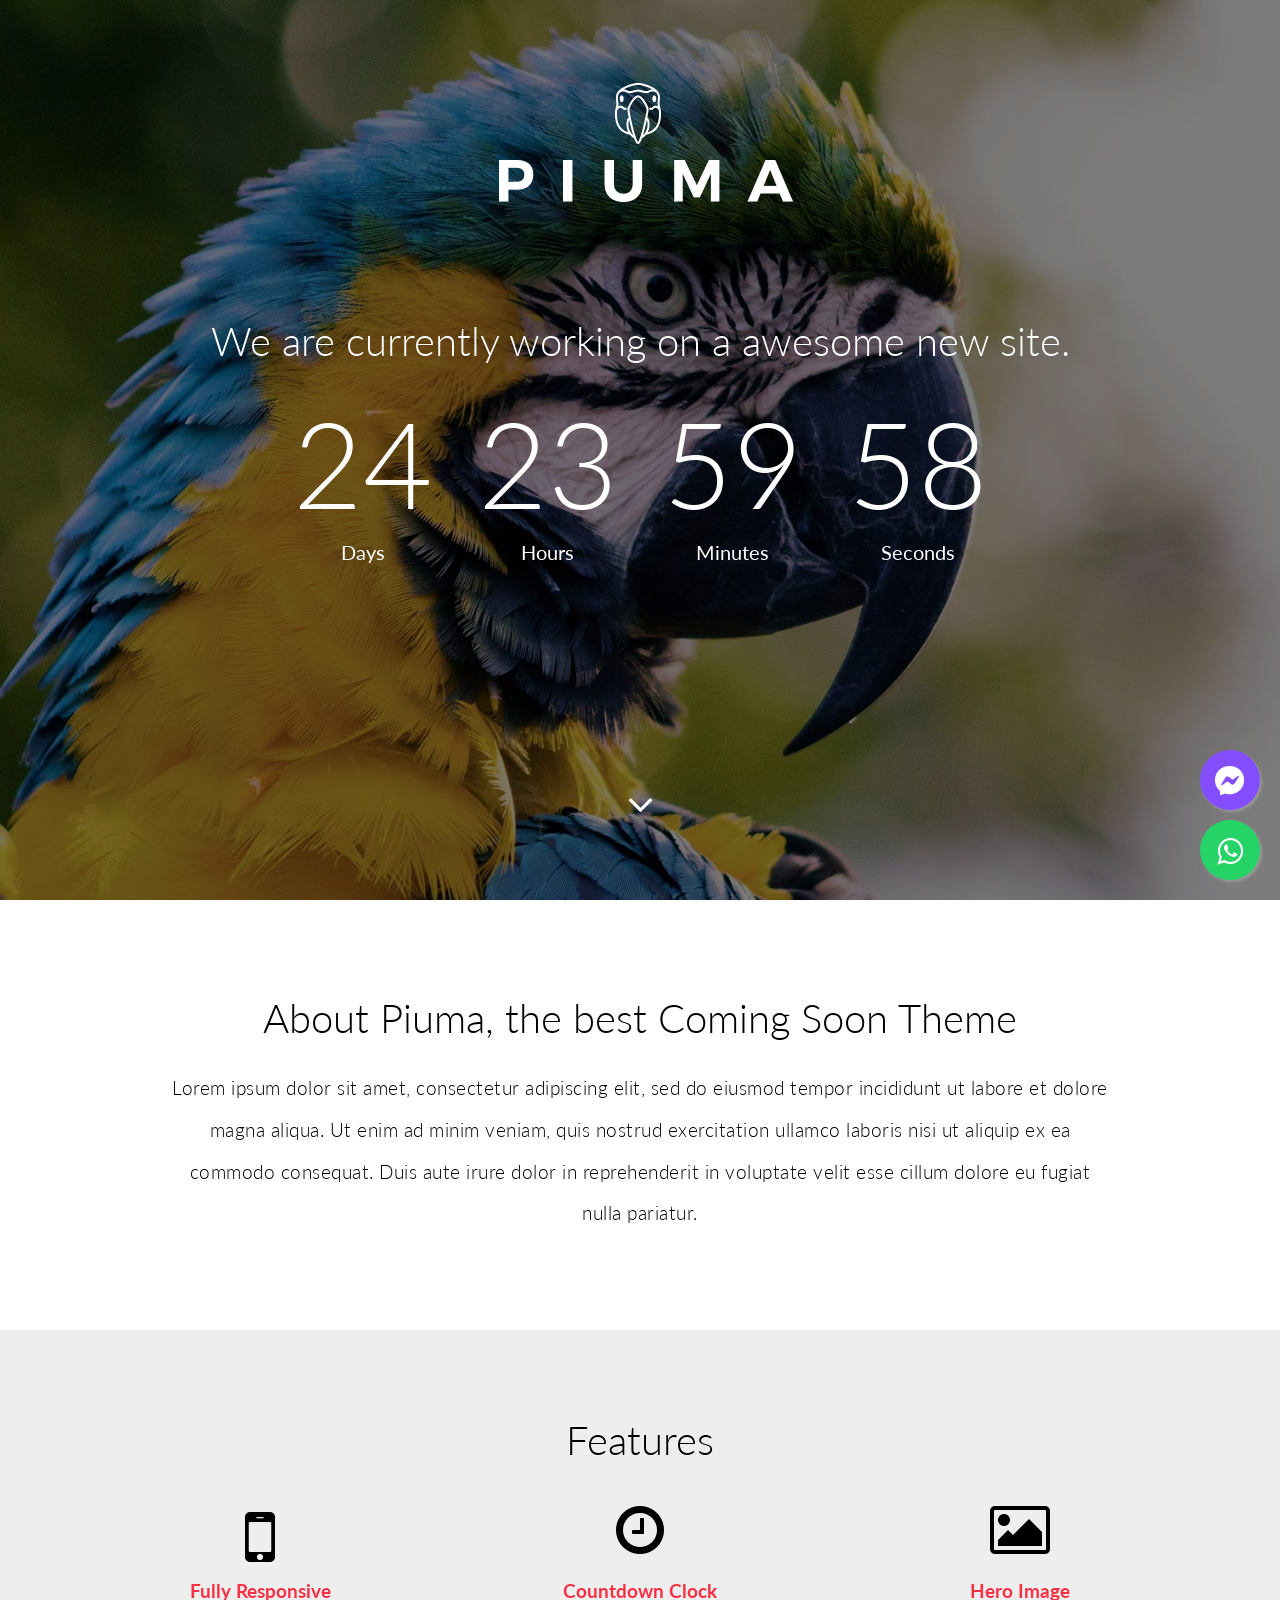
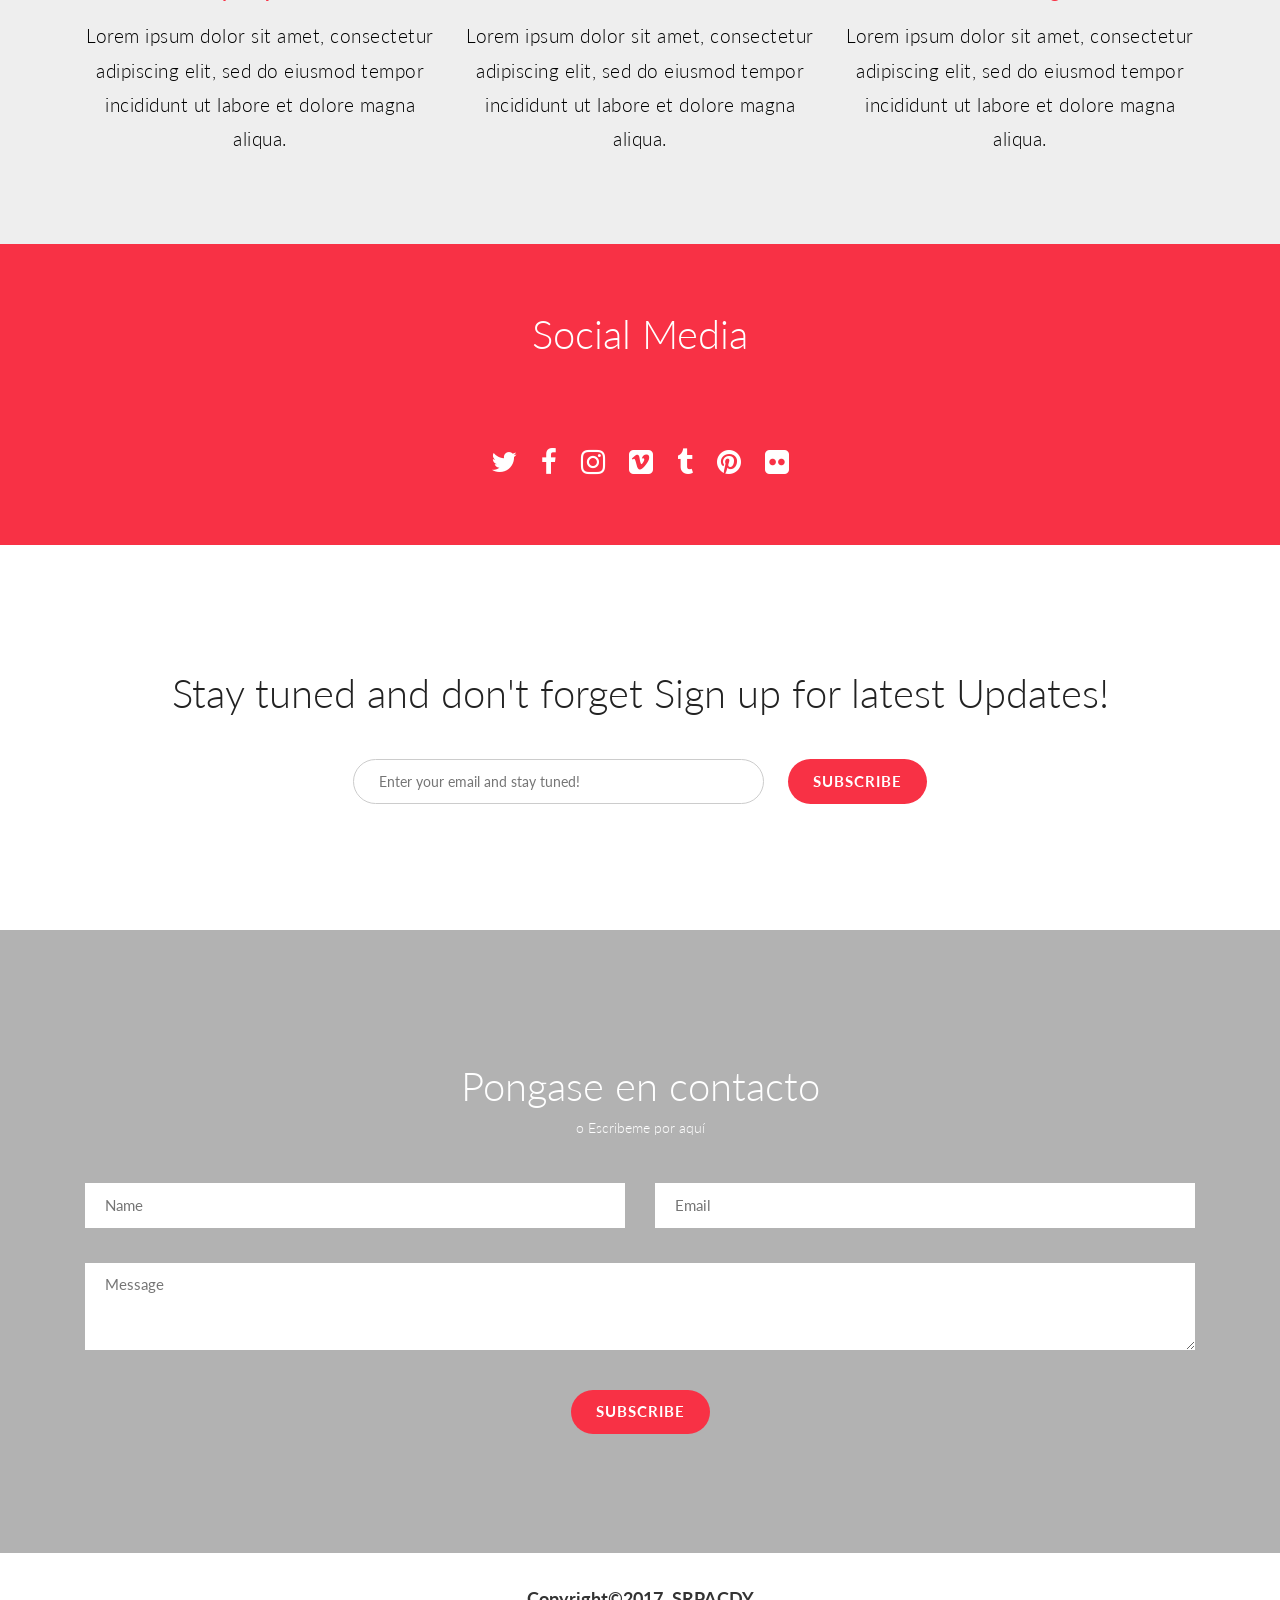
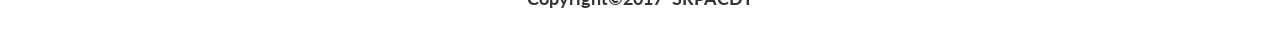
==== commit 6491bdc0: "messenger" ====
--- a/index.html
+++ b/index.html
@@ -18,7 +18,7 @@
 	<link rel="stylesheet" href="css/bootstrap-theme.css" type="text/css" media="screen">
 	<link rel="stylesheet" href="css/layout.css" type="text/css" media="screen">
 	<link rel="stylesheet" href="css/background.css" type="text/css" media="screen">
-	<link rel="stylesheet" href="css/font-awesome.min.css" type="text/css" media="screen">
+	<link rel="stylesheet" href="https://cdnjs.cloudflare.com/ajax/libs/font-awesome/5.15.1/css/all.min.css">
 	<link rel="stylesheet" href="css/whatsapp.css" type="text/css" media="screen">
 	
 	<!-- Favicons
@@ -195,8 +195,12 @@
 	</div>
 </div>
 <link rel="stylesheet" href="https://maxcdn.bootstrapcdn.com/font-awesome/4.5.0/css/font-awesome.min.css">
-<a href="https://api.whatsapp.com/send?phone=59177924850&text=Hola%20ese%20es%20un%20mensaje%20de%20prueba" class="float" target="_blank">
-	<i class="fa fa-whatsapp my-float"></i>
+<a href="https://api.whatsapp.com/send?phone=59177924850&text=Hola%20ese%20es%20un%20mensaje%20de%20prueba" class="float-whatsapp" target="_blank">
+	<i class="fa fa-whatsapp my-float-whatsapp" title="Enviar Mensaje por Whatsapp"></i>
+</a>
+
+<a href="http://m.me/jorgemiguelcm" class="float-messenger" target="_blank">
+	<i class="fab fa-facebook-messenger my-float-messenger" title="Enviar Mensaje por Messenger"></i>
 </a>
 
 
--- a/css/whatsapp.css
+++ b/css/whatsapp.css
@@ -1,4 +1,4 @@
-.float{
+.float-whatsapp{
 	position:fixed;
 	width:60px;
 	height:60px;
@@ -12,12 +12,38 @@
 	box-shadow: 2px 2px 3px #999;
   	z-index:100;
 }
-.float:hover {
+.float-whatsapp:hover {
 	text-decoration: none;
 	color: #25d366;
   background-color:#fff;
 }
 
-.my-float{
+.my-float-whatsapp{
 	margin-top:16px;
-}+}
+
+
+
+.float-messenger{
+	position:fixed;
+	width:60px;
+	height:60px;
+	bottom:90px;
+	right:20px;
+	background-color: #844eff;
+	color:#FFF;
+	border-radius:50px;
+	text-align:center;
+  	font-size:30px;
+	box-shadow: 2px 2px 3px #999;
+  	z-index:100;
+}
+.float-messenger:hover {
+	text-decoration: none;
+	color: #844eff;
+ 	background-color:#fff;
+}
+
+.my-float-messenger{
+	margin-top:16px;
+}
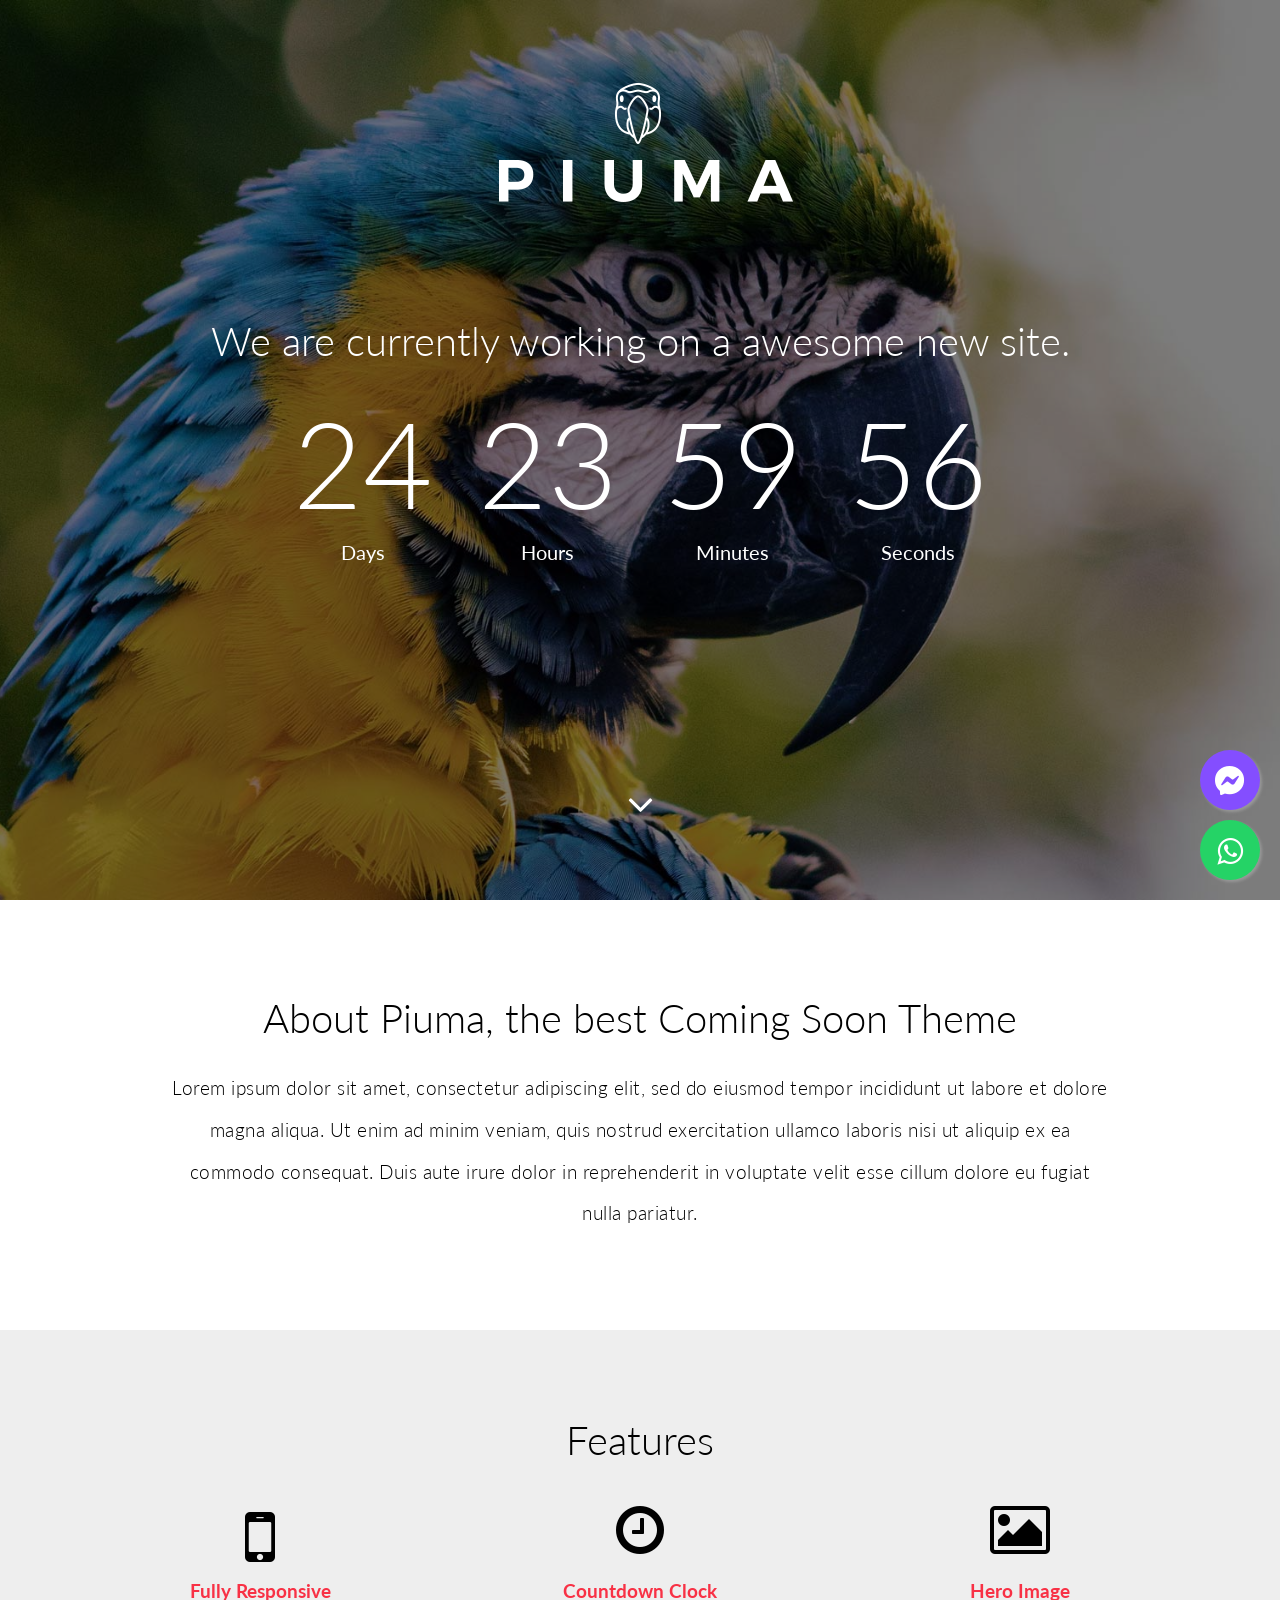
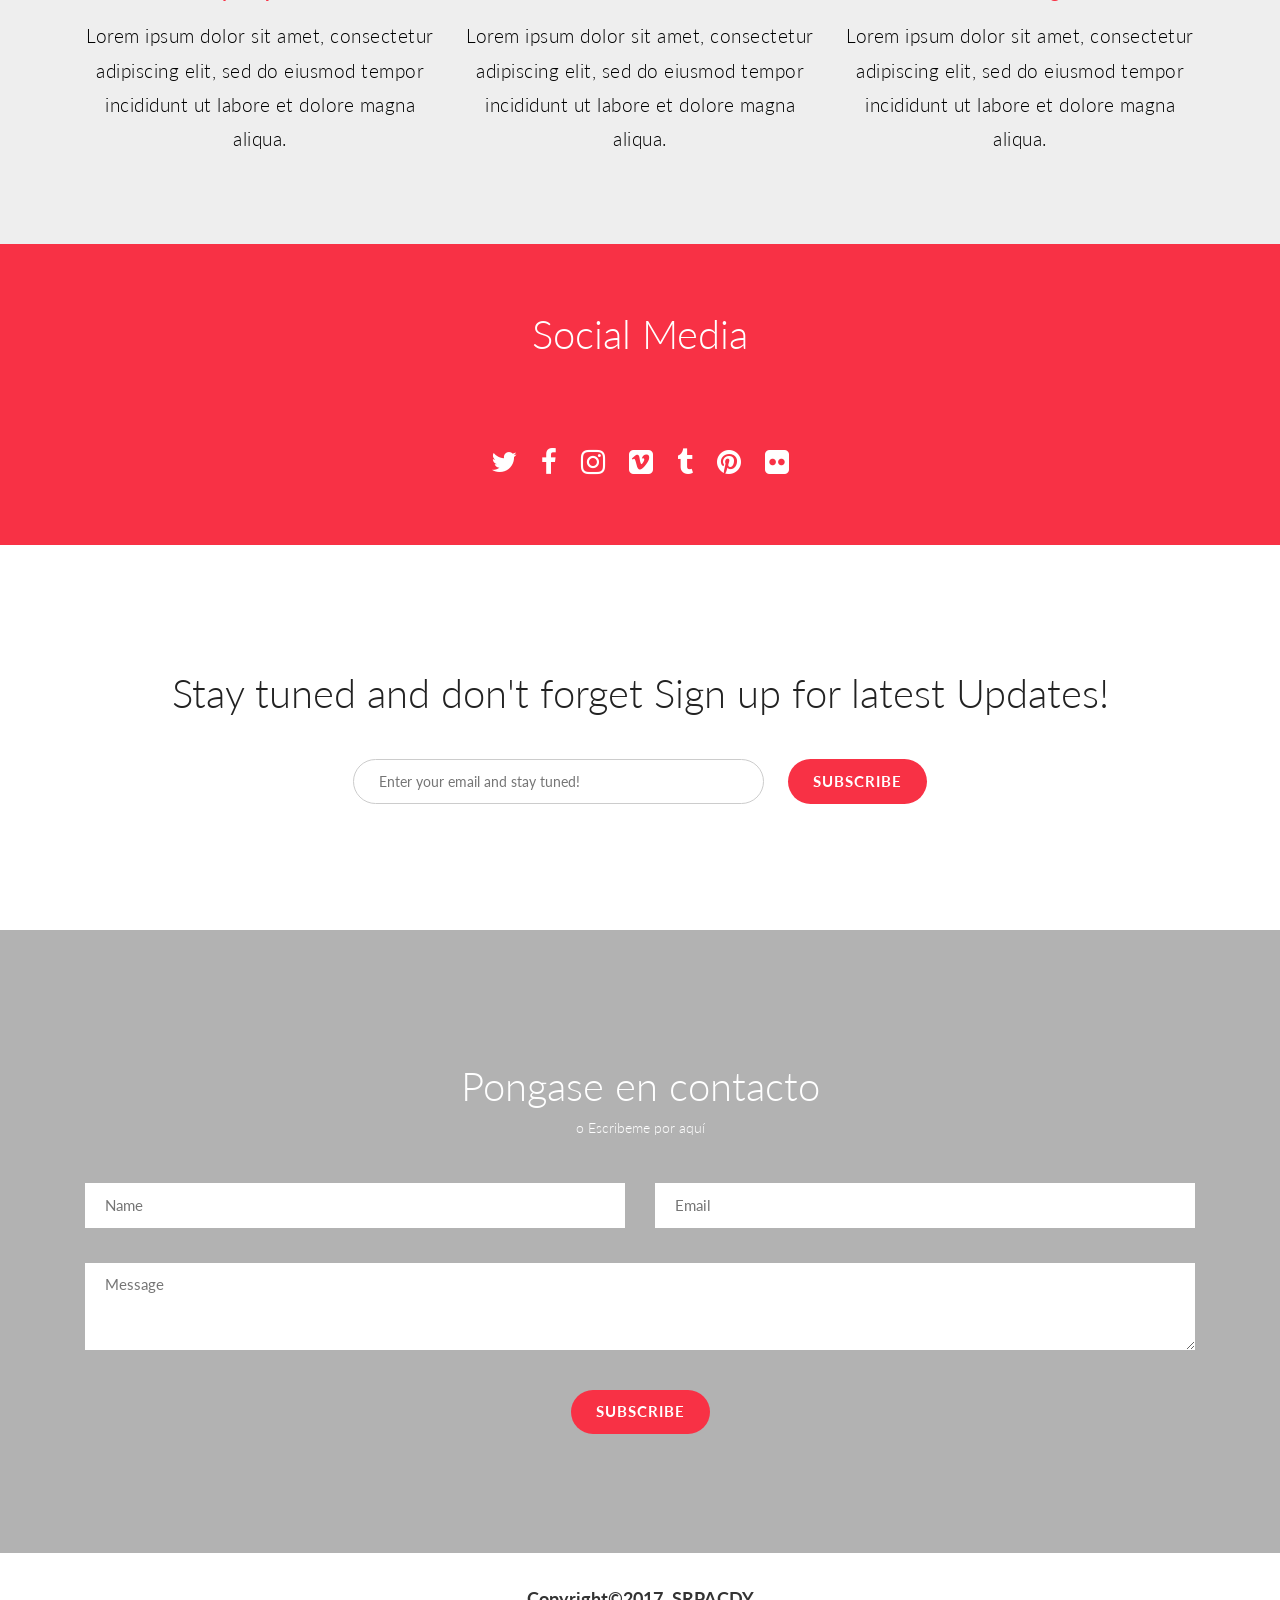
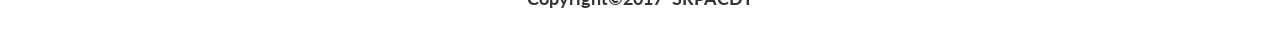
==== commit 32700fa4: "messenger a" ====
--- a/index.html
+++ b/index.html
@@ -195,7 +195,8 @@
 	</div>
 </div>
 <link rel="stylesheet" href="https://maxcdn.bootstrapcdn.com/font-awesome/4.5.0/css/font-awesome.min.css">
-<a href="https://api.whatsapp.com/send?phone=59177924850&text=Hola%20ese%20es%20un%20mensaje%20de%20prueba" class="float-whatsapp" target="_blank">
+
+<a href="https://api.whatsapp.com/send?phone=59177924850&text=Hola%20este%20es%20un%20mensaje%20de%20prueba" class="float-whatsapp" target="_blank">
 	<i class="fa fa-whatsapp my-float-whatsapp" title="Enviar Mensaje por Whatsapp"></i>
 </a>
 
--- a/css/whatsapp.css
+++ b/css/whatsapp.css
@@ -1,16 +1,16 @@
 .float-whatsapp{
 	position:fixed;
-	width:60px;
-	height:60px;
-	bottom:20px;
-	right:20px;
+	width: 60px;
+	height: 60px;
+	bottom: 20px;
+	right: 20px;
 	background-color:#25d366;
 	color:#FFF;
-	border-radius:50px;
+	border-radius: 50px;
 	text-align:center;
-  	font-size:30px;
+  	font-size: 30px;
 	box-shadow: 2px 2px 3px #999;
-  	z-index:100;
+  	z-index: 100;
 }
 .float-whatsapp:hover {
 	text-decoration: none;
@@ -23,20 +23,19 @@
 }
 
 
-
 .float-messenger{
 	position:fixed;
-	width:60px;
-	height:60px;
-	bottom:90px;
-	right:20px;
+	width: 60px;
+	height: 60px;
+	bottom: 90px;
+	right: 20px;
 	background-color: #844eff;
 	color:#FFF;
-	border-radius:50px;
+	border-radius: 50px;
 	text-align:center;
-  	font-size:30px;
+  	font-size: 30px;
 	box-shadow: 2px 2px 3px #999;
-  	z-index:100;
+  	z-index: 100;
 }
 .float-messenger:hover {
 	text-decoration: none;
@@ -45,5 +44,5 @@
 }
 
 .my-float-messenger{
-	margin-top:16px;
+	margin-top: 16px;
 }
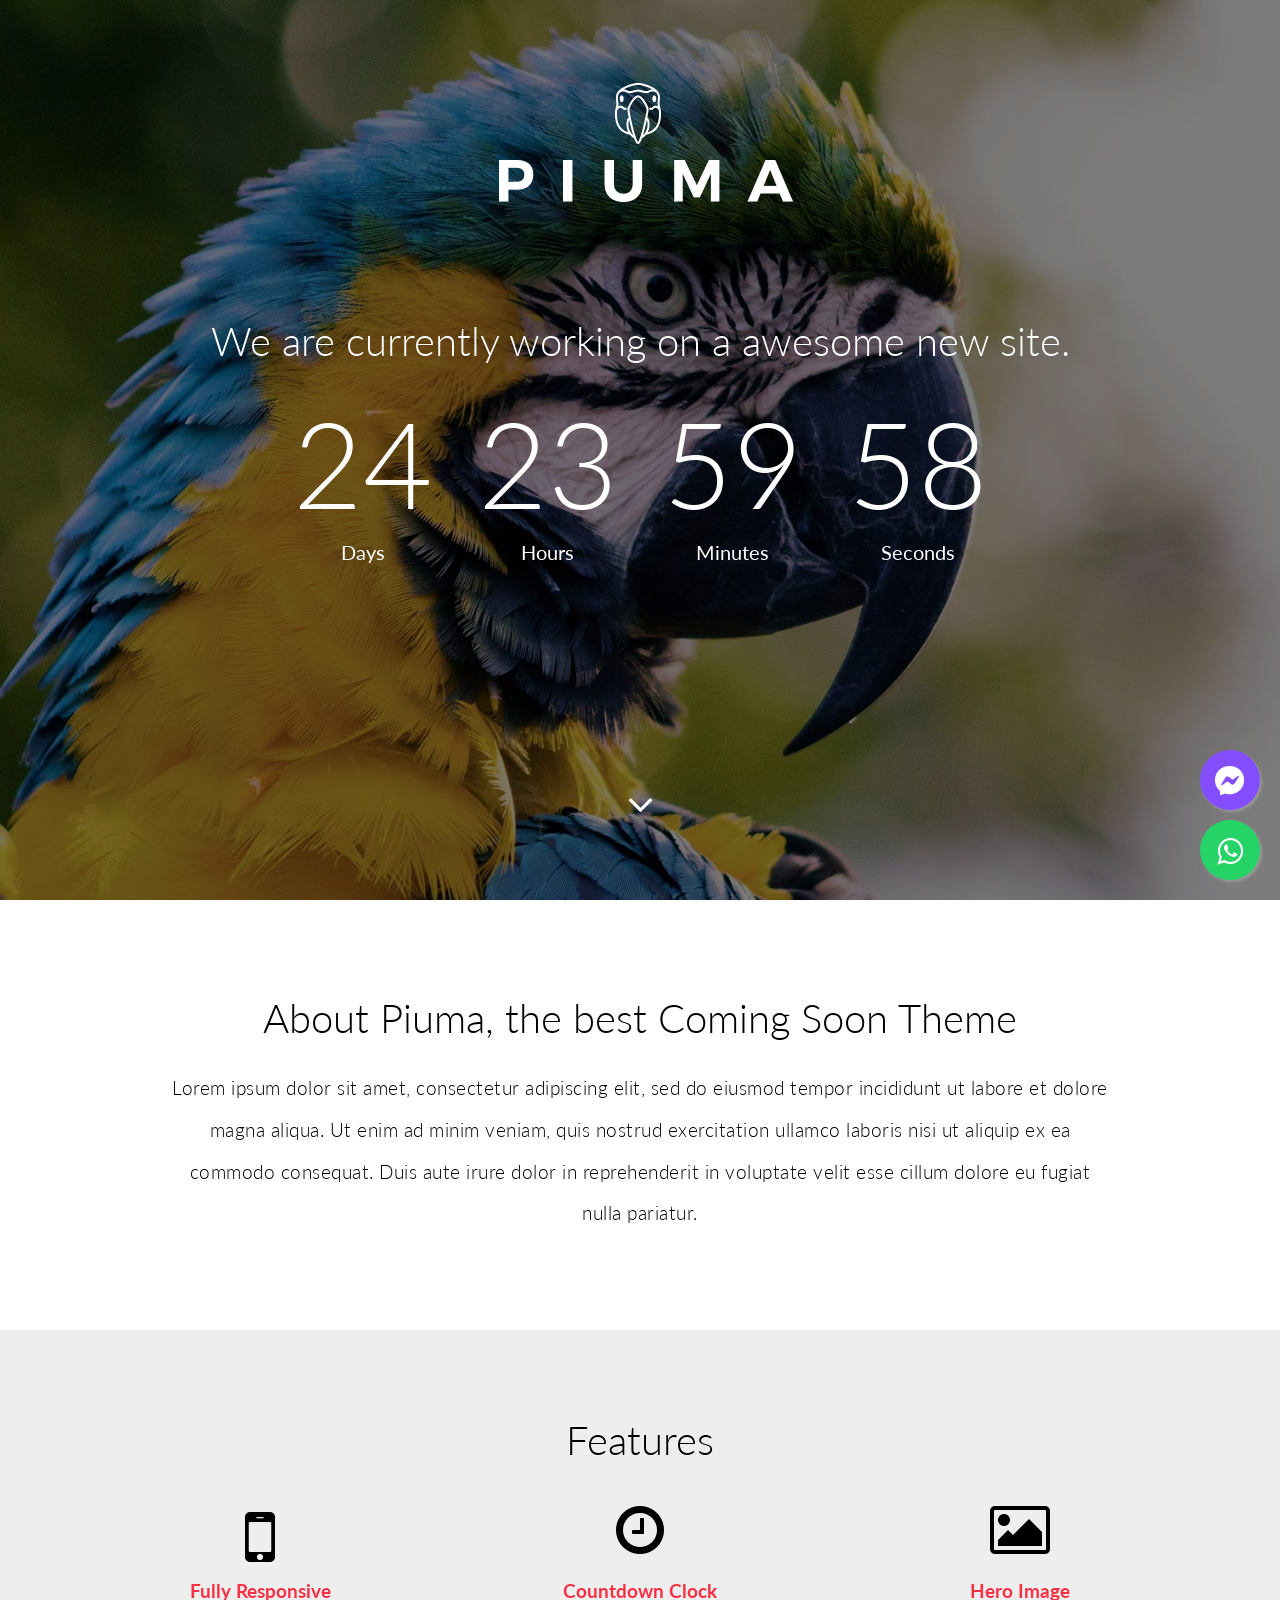
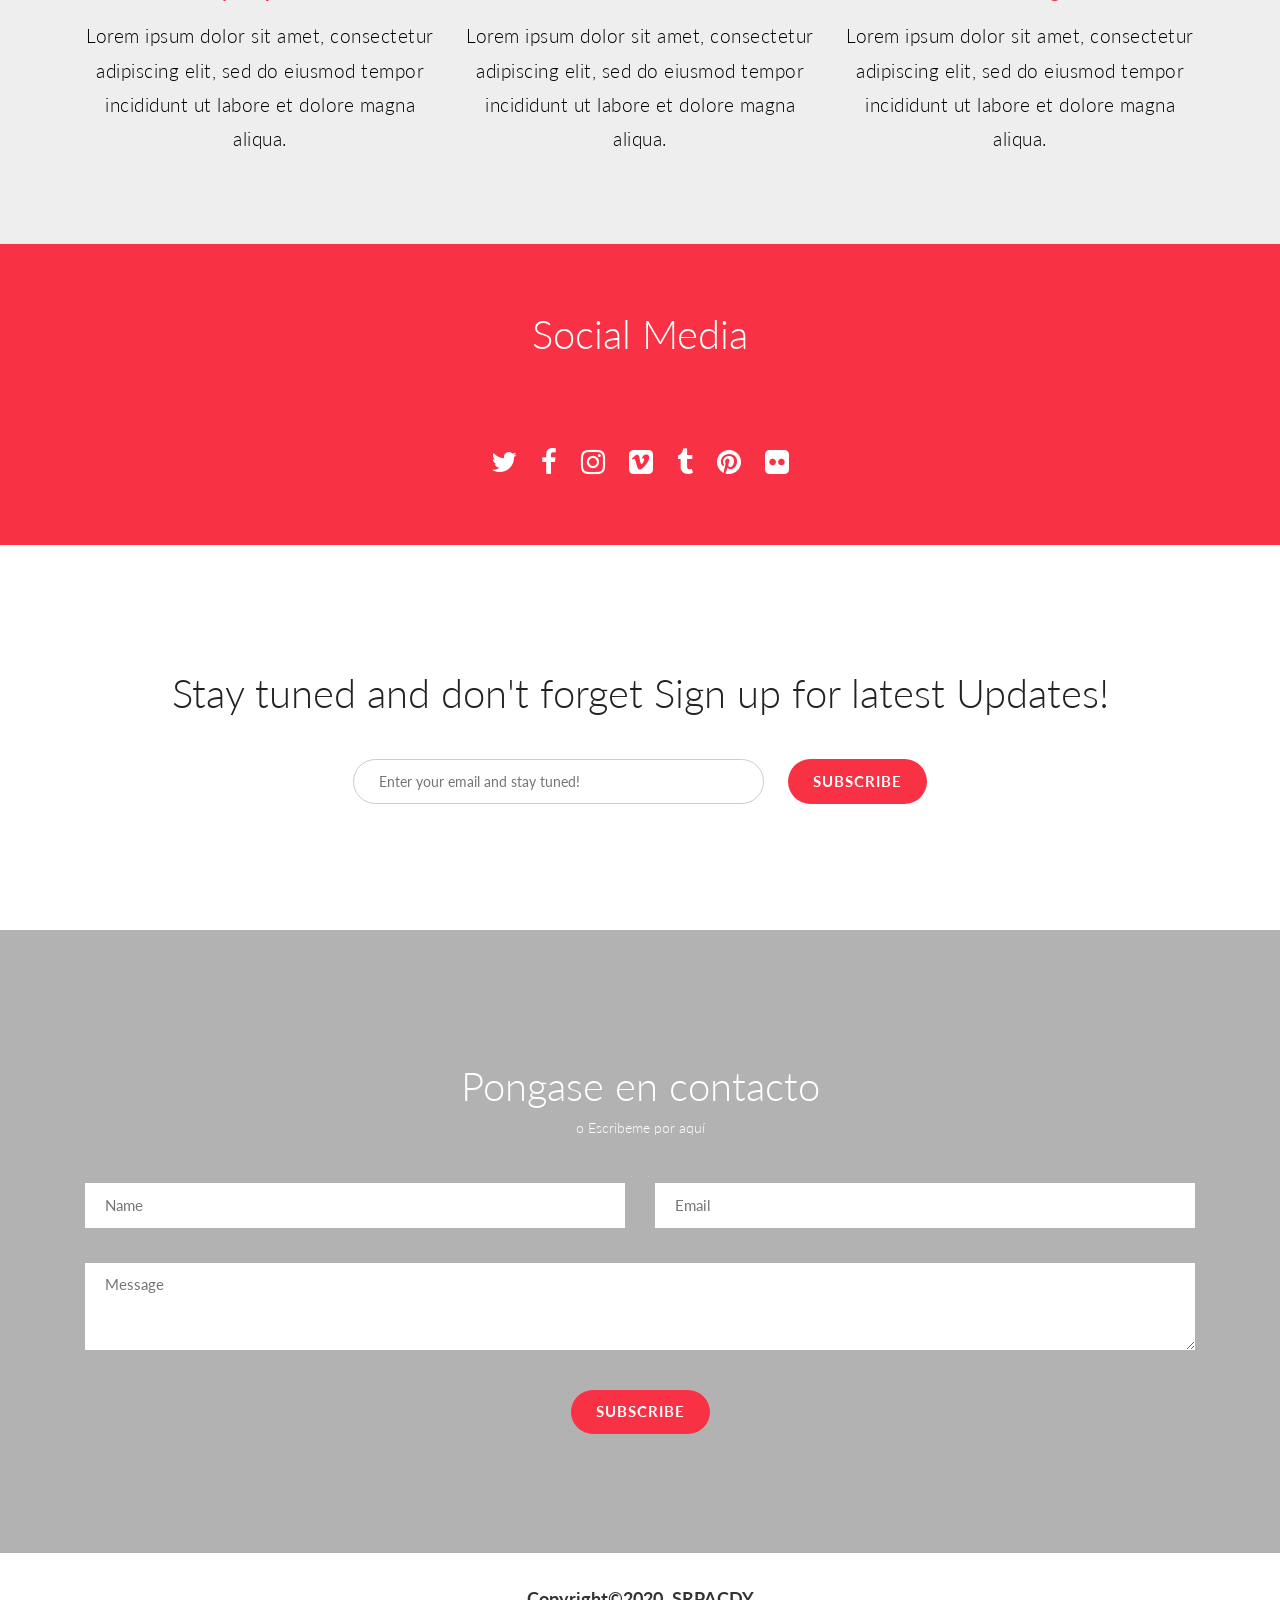
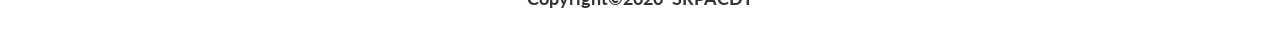
==== commit adadb135: "ad" ====
--- a/index.html
+++ b/index.html
@@ -168,7 +168,7 @@
 		<div class="row">
 			<div class="col-md-12 text-center">
 				<h1>Pongase en contacto</h1>
-				<p>o <a class="text-white" href="mailto:jorgemiguel.jmcm@gmail.com?Subject=Mé%20interesa%20sus%20servicos">Escribeme por aquí</a></p>
+				<p>o <a class="text-white" href="mailto:jorgemiguel.jmcm@gmail.com?Subject=Mé%20interesa%20sus%20servicios">Escribeme por aquí</a></p>
 			</div>			
 			<div class="col-md-12">
 				<form action="contact.php" method="post" id="contact_form" class="contact_form">
@@ -189,7 +189,7 @@
 	<div class="container">
 		<div class="row">
 			<div class="col-md-12 text-center">				
-				<div class="copy">Copyright&copy;2017 <a href="https://creativemarket.com/SRPACDY" target="_blank">SRPACDY</a></div>
+				<div class="copy">Copyright&copy;2020 <a href="https://creativemarket.com/SRPACDY" target="_blank">SRPACDY</a></div>
 			</div>			
 		</div>
 	</div>
